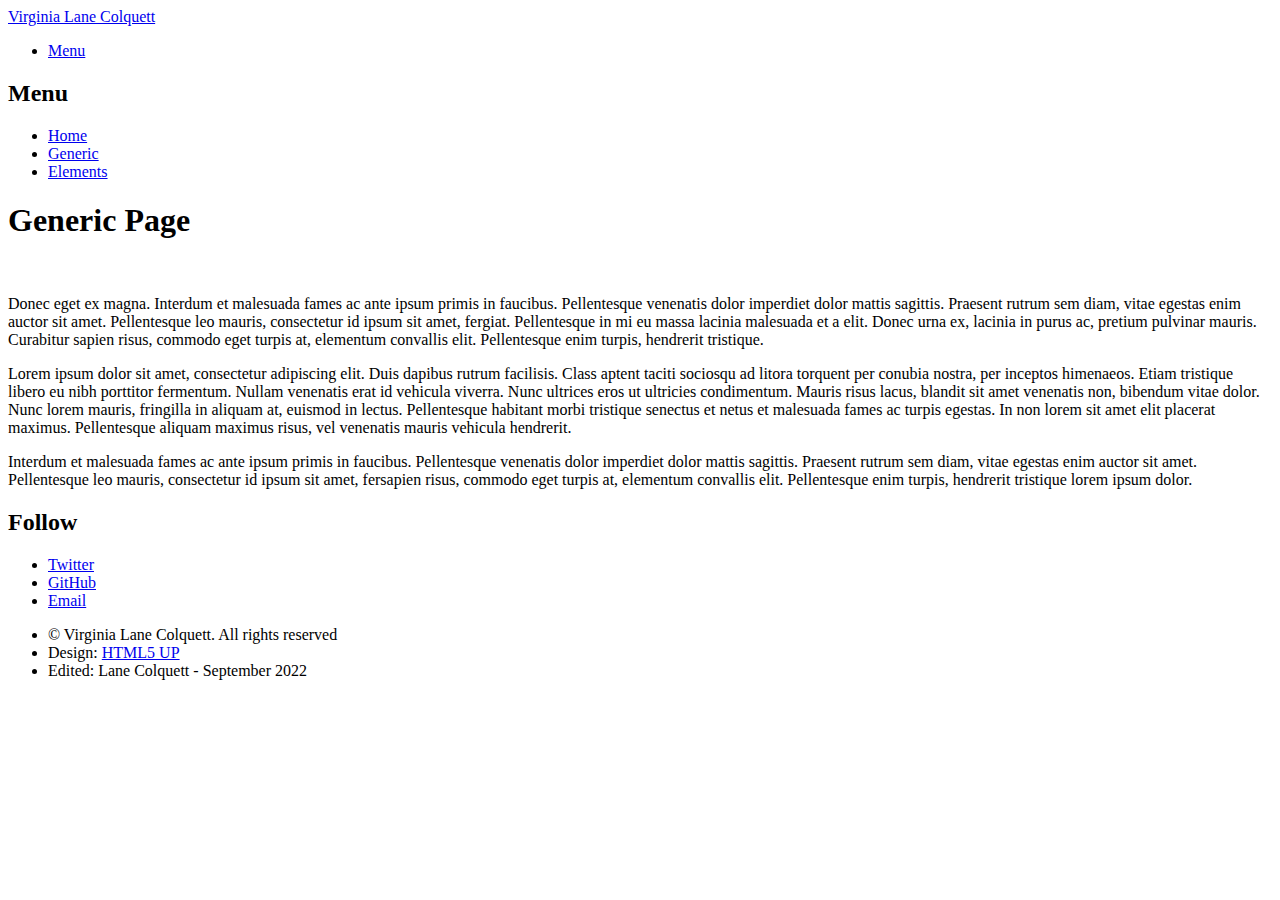
==== index.html @ 712a86a4 "getting the party started" ====
<!DOCTYPE HTML>
<!--
	Phantom by HTML5 UP
	html5up.net | @ajlkn
	Free for personal and commercial use under the CCA 3.0 license (html5up.net/license)
-->
<html>
	<head>
		<title>Virginia Lane Colquett</title>
		<meta charset="utf-8" />
		<meta name="viewport" content="width=device-width, initial-scale=1, user-scalable=no" />
		<link rel="stylesheet" href="assets/css/main.css" />
		<noscript><link rel="stylesheet" href="assets/css/noscript.css" /></noscript>
	</head>
	<body class="is-preload">
		<!-- Wrapper -->
			<div id="wrapper">

				<!-- Header -->
					<header id="header">
						<div class="inner">

							<!-- Logo -->
								<a href="index.html" class="logo">
									<span class="symbol"><img src="images/duck.png" alt="" /></span><span class="title">Virginia Lane Colquett</span>
								</a>

							<!-- Nav -->
								<nav>
									<ul>
										<li><a href="#menu">Menu</a></li>
									</ul>
								</nav>

						</div>
					</header>

				<!-- Menu -->
					<nav id="menu">
						<h2>Menu</h2>
						<ul>
							<li><a href="index.html">Home</a></li>
							<li><a href="generic.html">Generic</a></li>
							<li><a href="elements.html">Elements</a></li>
						</ul>
					</nav>

				<!-- Main -->
					<div id="main">
						<div class="inner">
							<h1>Generic Page</h1>
							<span class="image main"><img src="images/pic13.jpg" alt="" /></span>
							<p>Donec eget ex magna. Interdum et malesuada fames ac ante ipsum primis in faucibus. Pellentesque venenatis dolor imperdiet dolor mattis sagittis. Praesent rutrum sem diam, vitae egestas enim auctor sit amet. Pellentesque leo mauris, consectetur id ipsum sit amet, fergiat. Pellentesque in mi eu massa lacinia malesuada et a elit. Donec urna ex, lacinia in purus ac, pretium pulvinar mauris. Curabitur sapien risus, commodo eget turpis at, elementum convallis elit. Pellentesque enim turpis, hendrerit tristique.</p>
							<p>Lorem ipsum dolor sit amet, consectetur adipiscing elit. Duis dapibus rutrum facilisis. Class aptent taciti sociosqu ad litora torquent per conubia nostra, per inceptos himenaeos. Etiam tristique libero eu nibh porttitor fermentum. Nullam venenatis erat id vehicula viverra. Nunc ultrices eros ut ultricies condimentum. Mauris risus lacus, blandit sit amet venenatis non, bibendum vitae dolor. Nunc lorem mauris, fringilla in aliquam at, euismod in lectus. Pellentesque habitant morbi tristique senectus et netus et malesuada fames ac turpis egestas. In non lorem sit amet elit placerat maximus. Pellentesque aliquam maximus risus, vel venenatis mauris vehicula hendrerit.</p>
							<p>Interdum et malesuada fames ac ante ipsum primis in faucibus. Pellentesque venenatis dolor imperdiet dolor mattis sagittis. Praesent rutrum sem diam, vitae egestas enim auctor sit amet. Pellentesque leo mauris, consectetur id ipsum sit amet, fersapien risus, commodo eget turpis at, elementum convallis elit. Pellentesque enim turpis, hendrerit tristique lorem ipsum dolor.</p>
						</div>
					</div>

				<!-- Footer -->
				<footer id="footer">
					<div class="inner">
						<!--section>
							<h2>Get in touch</h2>
							<form method="post" action="#">
								<div class="fields">
									<div class="field half">
										<input type="text" name="name" id="name" placeholder="Name" />
									</div>
									<div class="field half">
										<input type="email" name="email" id="email" placeholder="Email" />
									</div>
									<div class="field">
										<textarea name="message" id="message" placeholder="Message"></textarea>
									</div>
								</div>
								<ul class="actions">
									<li><input type="submit" value="Send" class="primary" /></li>
								</ul>
							</form>
						</section-->
						<section>
							<h2>Follow</h2>
							<ul class="icons">
								<li><a href="https://twitter.com/lanecolquett" class="icon brands style2 fa-twitter"><span class="label">Twitter</span></a></li>
								<!--li><a href="#" class="icon brands style2 fa-facebook-f"><span class="label">Facebook</span></a></li-->
								<!--li><a href="#" class="icon brands style2 fa-instagram"><span class="label">Instagram</span></a></li-->
								<!--li><a href="#" class="icon brands style2 fa-dribbble"><span class="label">Dribbble</span></a></li-->
								<li><a href="https://github.com/vlcolquett" class="icon brands style2 fa-github"><span class="label">GitHub</span></a></li>
								<!--li><a href="#" class="icon brands style2 fa-500px"><span class="label">500px</span></a></li-->
								<!--li><a href="#" class="icon solid style2 fa-phone"><span class="label">Phone</span></a></li-->
								<li><a href="mailto:vlcolquett@hotmail.com.com?subject=mail from my website" class="icon solid style2 fa-envelope"><span class="label">Email</span></a></li>
							</ul>
						</section>
						<ul class="copyright">
							<li>&copy; Virginia Lane Colquett. All rights reserved</li><li>Design: <a href="http://html5up.net">HTML5 UP</a></li><li>Edited: Lane Colquett - September 2022</li>
						</ul>
					</div>
				</footer>

			</div>

		<!-- Scripts -->
			<script src="assets/js/jquery.min.js"></script>
			<script src="assets/js/browser.min.js"></script>
			<script src="assets/js/breakpoints.min.js"></script>
			<script src="assets/js/util.js"></script>
			<script src="assets/js/main.js"></script>

	</body>
</html>
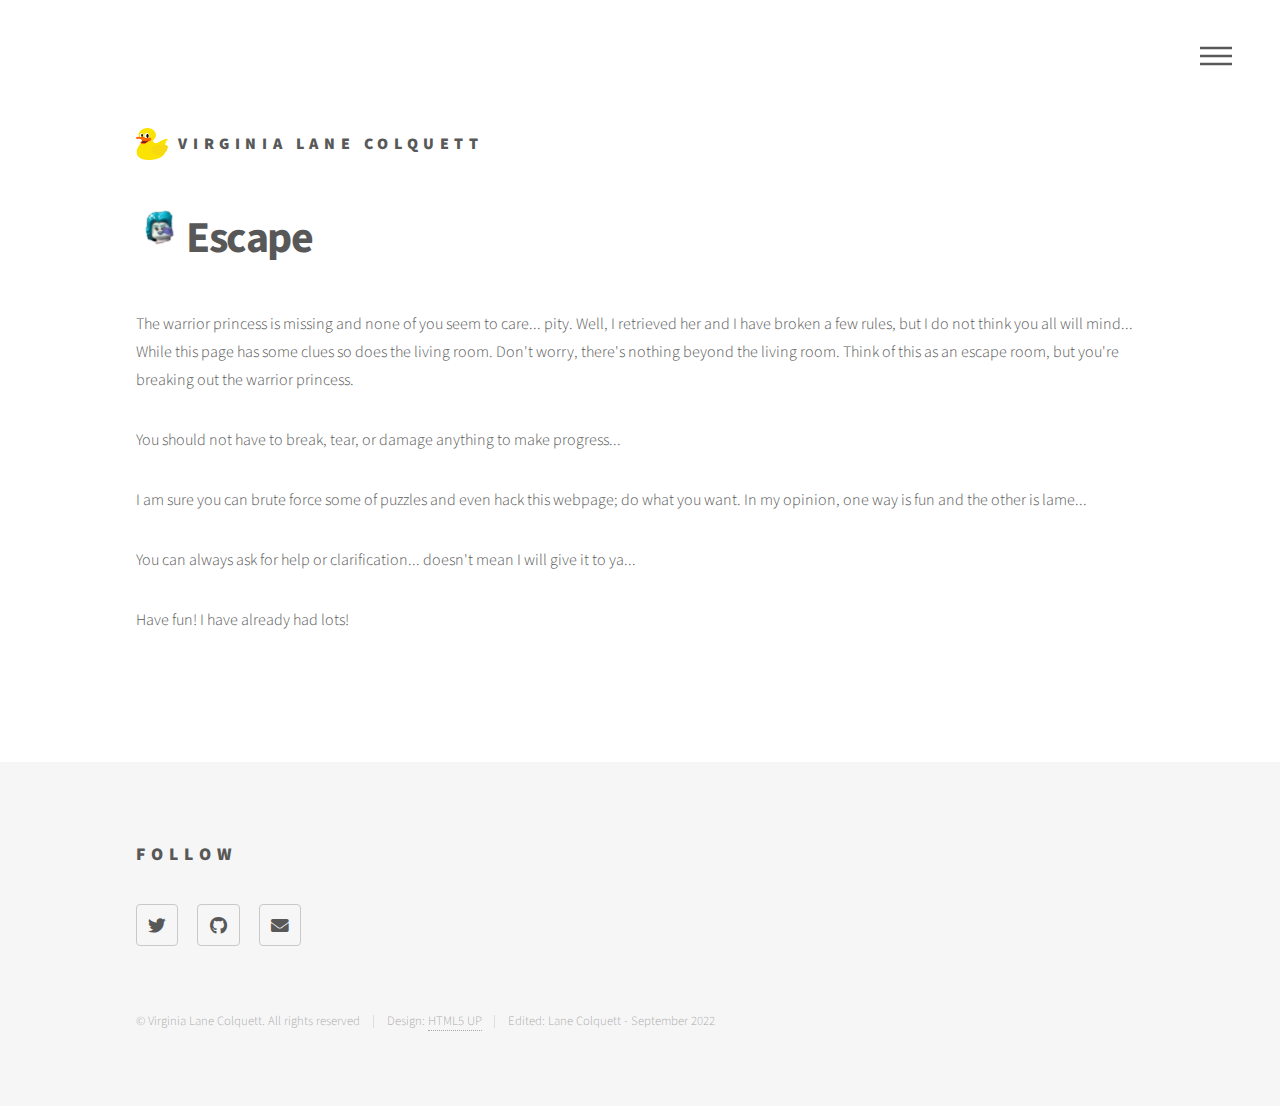
==== commit dc933c20: "drag and drop and cleaning" ====
--- a/index.html
+++ b/index.html
@@ -6,10 +6,11 @@
 -->
 <html>
 	<head>
-		<title>Virginia Lane Colquett</title>
 		<meta charset="utf-8" />
 		<meta name="viewport" content="width=device-width, initial-scale=1, user-scalable=no" />
 		<link rel="stylesheet" href="assets/css/main.css" />
+		<title>Escape</title>
+    	<link rel="icon" type="image/png"  href="media/wp_head.png">
 		<noscript><link rel="stylesheet" href="assets/css/noscript.css" /></noscript>
 	</head>
 	<body class="is-preload">
@@ -21,7 +22,7 @@
 						<div class="inner">
 
 							<!-- Logo -->
-								<a href="index.html" class="logo">
+								<a href="https://vlcolquett.github.io/" class="logo">
 									<span class="symbol"><img src="images/duck.png" alt="" /></span><span class="title">Virginia Lane Colquett</span>
 								</a>
 
@@ -39,7 +40,7 @@
 					<nav id="menu">
 						<h2>Menu</h2>
 						<ul>
-							<li><a href="index.html">Home</a></li>
+							<li><a href="https://vlcolquett.github.io/">Home</a></li>
 							<li><a href="generic.html">Generic</a></li>
 							<li><a href="elements.html">Elements</a></li>
 						</ul>
@@ -48,11 +49,21 @@
 				<!-- Main -->
 					<div id="main">
 						<div class="inner">
-							<h1>Generic Page</h1>
-							<span class="image main"><img src="images/pic13.jpg" alt="" /></span>
-							<p>Donec eget ex magna. Interdum et malesuada fames ac ante ipsum primis in faucibus. Pellentesque venenatis dolor imperdiet dolor mattis sagittis. Praesent rutrum sem diam, vitae egestas enim auctor sit amet. Pellentesque leo mauris, consectetur id ipsum sit amet, fergiat. Pellentesque in mi eu massa lacinia malesuada et a elit. Donec urna ex, lacinia in purus ac, pretium pulvinar mauris. Curabitur sapien risus, commodo eget turpis at, elementum convallis elit. Pellentesque enim turpis, hendrerit tristique.</p>
-							<p>Lorem ipsum dolor sit amet, consectetur adipiscing elit. Duis dapibus rutrum facilisis. Class aptent taciti sociosqu ad litora torquent per conubia nostra, per inceptos himenaeos. Etiam tristique libero eu nibh porttitor fermentum. Nullam venenatis erat id vehicula viverra. Nunc ultrices eros ut ultricies condimentum. Mauris risus lacus, blandit sit amet venenatis non, bibendum vitae dolor. Nunc lorem mauris, fringilla in aliquam at, euismod in lectus. Pellentesque habitant morbi tristique senectus et netus et malesuada fames ac turpis egestas. In non lorem sit amet elit placerat maximus. Pellentesque aliquam maximus risus, vel venenatis mauris vehicula hendrerit.</p>
-							<p>Interdum et malesuada fames ac ante ipsum primis in faucibus. Pellentesque venenatis dolor imperdiet dolor mattis sagittis. Praesent rutrum sem diam, vitae egestas enim auctor sit amet. Pellentesque leo mauris, consectetur id ipsum sit amet, fersapien risus, commodo eget turpis at, elementum convallis elit. Pellentesque enim turpis, hendrerit tristique lorem ipsum dolor.</p>
+							<h1><span class="symbol"><img src="media/wp_head.png" alt="" height="5%" width="5%" /></span>Escape</h1>
+							<!--span class="image main"><img src="images/pic13.jpg" alt="" /></span-->
+							<p>
+								The warrior princess is missing and none of you seem to care... pity. 
+								Well, I retrieved her and I have broken a few rules, but I do not think you all will mind... 
+								While this page has some clues so does the living room. Don't worry, there's nothing beyond the 
+								living room. Think of this as an escape room, but you're breaking out the warrior princess.
+							</p>
+							<p>You should not have to break, tear, or damage anything to make progress...</p>
+							<p>
+								I am sure you can brute force some of puzzles and even hack this webpage; do what you want.
+								In my opinion, one way is fun and the other is lame...
+							</p>
+							<p>You can always ask for help or clarification... doesn't mean I will give it to ya...</p>
+							<p>Have fun! I have already had lots!</p>
 						</div>
 					</div>
 
--- a/assets/css/main.css
+++ b/assets/css/main.css
@@ -0,0 +1,3329 @@
+@import url(fontawesome-all.min.css);
+@import url("https://fonts.googleapis.com/css?family=Source+Sans+Pro:300,700,900");
+
+/*
+	Phantom by HTML5 UP
+	html5up.net | @ajlkn
+	Free for personal and commercial use under the CCA 3.0 license (html5up.net/license)
+*/
+
+html, body, div, span, applet, object,
+iframe, h1, h2, h3, h4, h5, h6, p, blockquote,
+pre, a, abbr, acronym, address, big, cite,
+code, del, dfn, em, img, ins, kbd, q, s, samp,
+small, strike, strong, sub, sup, tt, var, b,
+u, i, center, dl, dt, dd, ol, ul, li, fieldset,
+form, label, legend, table, caption, tbody,
+tfoot, thead, tr, th, td, article, aside,
+canvas, details, embed, figure, figcaption,
+footer, header, hgroup, menu, nav, output, ruby,
+section, summary, time, mark, audio, video {
+	margin: 0;
+	padding: 0;
+	border: 0;
+	font-size: 100%;
+	font: inherit;
+	vertical-align: baseline;}
+
+article, aside, details, figcaption, figure,
+footer, header, hgroup, menu, nav, section {
+	display: block;}
+
+body {
+	line-height: 1;
+}
+
+ol, ul {
+	list-style: none;
+}
+
+blockquote, q {
+	quotes: none;
+}
+
+	blockquote:before, blockquote:after, q:before, q:after {
+		content: '';
+		content: none;
+	}
+
+table {
+	border-collapse: collapse;
+	border-spacing: 0;
+}
+
+body {
+	-webkit-text-size-adjust: none;
+}
+
+mark {
+	background-color: transparent;
+	color: inherit;
+}
+
+input::-moz-focus-inner {
+	border: 0;
+	padding: 0;
+}
+
+input, select, textarea {
+	-moz-appearance: none;
+	-webkit-appearance: none;
+	-ms-appearance: none;
+	appearance: none;
+}
+
+/* Basic */
+
+	@-ms-viewport {
+		width: device-width;
+	}
+
+	body {
+		-ms-overflow-style: scrollbar;
+	}
+
+	@media screen and (max-width: 480px) {
+
+		html, body {
+			min-width: 320px;
+		}
+
+	}
+
+	html {
+		box-sizing: border-box;
+	}
+
+	*, *:before, *:after {
+		box-sizing: inherit;
+	}
+
+	body {
+		background: #ffffff;
+	}
+
+		body.is-preload *, body.is-preload *:before, body.is-preload *:after {
+			-moz-animation: none !important;
+			-webkit-animation: none !important;
+			-ms-animation: none !important;
+			animation: none !important;
+			-moz-transition: none !important;
+			-webkit-transition: none !important;
+			-ms-transition: none !important;
+			transition: none !important;
+		}
+
+/* Type */
+
+	body, input, select, textarea {
+		color: #585858;
+		font-family: "Source Sans Pro", Helvetica, sans-serif;
+		font-size: 16pt;
+		font-weight: 300;
+		line-height: 1.75;
+	}
+
+		@media screen and (max-width: 1680px) {
+
+			body, input, select, textarea {
+				font-size: 14pt;
+			}
+
+		}
+
+		@media screen and (max-width: 1280px) {
+
+			body, input, select, textarea {
+				font-size: 12pt;
+			}
+
+		}
+
+	a {
+		-moz-transition: border-bottom-color 0.2s ease, color 0.2s ease;
+		-webkit-transition: border-bottom-color 0.2s ease, color 0.2s ease;
+		-ms-transition: border-bottom-color 0.2s ease, color 0.2s ease;
+		transition: border-bottom-color 0.2s ease, color 0.2s ease;
+		text-decoration: none;
+		color: #585858;
+		border-bottom: dotted 1px rgba(88, 88, 88, 0.5);
+	}
+
+		a:hover {
+			border-bottom-color: transparent;
+			color: #f2849e !important;
+		}
+
+	strong, b {
+		font-weight: 900;
+	}
+
+	em, i {
+		font-style: italic;
+	}
+
+	p {
+		margin: 0 0 2em 0;
+	}
+
+	h1 {
+		font-size: 2.75em;
+		font-weight: 700;
+		line-height: 1.3;
+		margin: 0 0 1em 0;
+		letter-spacing: -0.035em;
+	}
+
+		h1 a {
+			color: inherit;
+		}
+
+		@media screen and (max-width: 736px) {
+
+			h1 {
+				font-size: 2em;
+				margin: 0 0 1em 0;
+			}
+
+		}
+
+		@media screen and (max-width: 360px) {
+
+			h1 {
+				font-size: 1.75em;
+			}
+
+		}
+
+	h2, h3, h4, h5, h6 {
+		font-weight: 900;
+		line-height: 1.5;
+		margin: 0 0 2em 0;
+		text-transform: uppercase;
+		letter-spacing: 0.35em;
+	}
+
+		h2 a, h3 a, h4 a, h5 a, h6 a {
+			color: inherit;
+		}
+
+	h2 {
+		font-size: 1.1em;
+	}
+
+	h3 {
+		font-size: 1em;
+	}
+
+	h4 {
+		font-size: 0.8em;
+	}
+
+	h5 {
+		font-size: 0.8em;
+	}
+
+	h6 {
+		font-size: 0.8em;
+	}
+
+	@media screen and (max-width: 980px) {
+
+		h1 br, h2 br, h3 br, h4 br, h5 br, h6 br {
+			display: none;
+		}
+
+	}
+
+	@media screen and (max-width: 736px) {
+
+		h2 {
+			font-size: 1em;
+		}
+
+		h3 {
+			font-size: 0.8em;
+		}
+
+	}
+
+	sub {
+		font-size: 0.8em;
+		position: relative;
+		top: 0.5em;
+	}
+
+	sup {
+		font-size: 0.8em;
+		position: relative;
+		top: -0.5em;
+	}
+
+	blockquote {
+		border-left: solid 4px #c9c9c9;
+		font-style: italic;
+		margin: 0 0 2em 0;
+		padding: 0.5em 0 0.5em 2em;
+	}
+
+	code {
+		background: rgba(144, 144, 144, 0.075);
+		border-radius: 4px;
+		border: solid 1px #c9c9c9;
+		font-family: "Courier New", monospace;
+		font-size: 0.9em;
+		margin: 0 0.25em;
+		padding: 0.25em 0.65em;
+	}
+
+	pre {
+		-webkit-overflow-scrolling: touch;
+		font-family: "Courier New", monospace;
+		font-size: 0.9em;
+		margin: 0 0 2em 0;
+	}
+
+		pre code {
+			display: block;
+			line-height: 1.75;
+			padding: 1em 1.5em;
+			overflow-x: auto;
+		}
+
+	hr {
+		border: 0;
+		border-bottom: solid 1px #c9c9c9;
+		margin: 2em 0;
+	}
+
+		hr.major {
+			margin: 3em 0;
+		}
+
+	.align-left {
+		text-align: left;
+	}
+
+	.align-center {
+		text-align: center;
+	}
+
+	.align-right {
+		text-align: right;
+	}
+
+/* Row */
+
+	.row {
+		display: flex;
+		flex-wrap: wrap;
+		box-sizing: border-box;
+		align-items: stretch;
+	}
+
+		.row > * {
+			box-sizing: border-box;
+		}
+
+		.row.gtr-uniform > * > :last-child {
+			margin-bottom: 0;
+		}
+
+		.row.aln-left {
+			justify-content: flex-start;
+		}
+
+		.row.aln-center {
+			justify-content: center;
+		}
+
+		.row.aln-right {
+			justify-content: flex-end;
+		}
+
+		.row.aln-top {
+			align-items: flex-start;
+		}
+
+		.row.aln-middle {
+			align-items: center;
+		}
+
+		.row.aln-bottom {
+			align-items: flex-end;
+		}
+
+		.row > .imp {
+			order: -1;
+		}
+
+		.row > .col-1 {
+			width: 8.33333%;
+		}
+
+		.row > .off-1 {
+			margin-left: 8.33333%;
+		}
+
+		.row > .col-2 {
+			width: 16.66667%;
+		}
+
+		.row > .off-2 {
+			margin-left: 16.66667%;
+		}
+
+		.row > .col-3 {
+			width: 25%;
+		}
+
+		.row > .off-3 {
+			margin-left: 25%;
+		}
+
+		.row > .col-4 {
+			width: 33.33333%;
+		}
+
+		.row > .off-4 {
+			margin-left: 33.33333%;
+		}
+
+		.row > .col-5 {
+			width: 41.66667%;
+		}
+
+		.row > .off-5 {
+			margin-left: 41.66667%;
+		}
+
+		.row > .col-6 {
+			width: 50%;
+		}
+
+		.row > .off-6 {
+			margin-left: 50%;
+		}
+
+		.row > .col-7 {
+			width: 58.33333%;
+		}
+
+		.row > .off-7 {
+			margin-left: 58.33333%;
+		}
+
+		.row > .col-8 {
+			width: 66.66667%;
+		}
+
+		.row > .off-8 {
+			margin-left: 66.66667%;
+		}
+
+		.row > .col-9 {
+			width: 75%;
+		}
+
+		.row > .off-9 {
+			margin-left: 75%;
+		}
+
+		.row > .col-10 {
+			width: 83.33333%;
+		}
+
+		.row > .off-10 {
+			margin-left: 83.33333%;
+		}
+
+		.row > .col-11 {
+			width: 91.66667%;
+		}
+
+		.row > .off-11 {
+			margin-left: 91.66667%;
+		}
+
+		.row > .col-12 {
+			width: 100%;
+		}
+
+		.row > .off-12 {
+			margin-left: 100%;
+		}
+
+		.row.gtr-0 {
+			margin-top: 0;
+			margin-left: 0em;
+		}
+
+			.row.gtr-0 > * {
+				padding: 0 0 0 0em;
+			}
+
+			.row.gtr-0.gtr-uniform {
+				margin-top: 0em;
+			}
+
+				.row.gtr-0.gtr-uniform > * {
+					padding-top: 0em;
+				}
+
+		.row.gtr-25 {
+			margin-top: 0;
+			margin-left: -0.5em;
+		}
+
+			.row.gtr-25 > * {
+				padding: 0 0 0 0.5em;
+			}
+
+			.row.gtr-25.gtr-uniform {
+				margin-top: -0.5em;
+			}
+
+				.row.gtr-25.gtr-uniform > * {
+					padding-top: 0.5em;
+				}
+
+		.row.gtr-50 {
+			margin-top: 0;
+			margin-left: -1em;
+		}
+
+			.row.gtr-50 > * {
+				padding: 0 0 0 1em;
+			}
+
+			.row.gtr-50.gtr-uniform {
+				margin-top: -1em;
+			}
+
+				.row.gtr-50.gtr-uniform > * {
+					padding-top: 1em;
+				}
+
+		.row {
+			margin-top: 0;
+			margin-left: -2em;
+		}
+
+			.row > * {
+				padding: 0 0 0 2em;
+			}
+
+			.row.gtr-uniform {
+				margin-top: -2em;
+			}
+
+				.row.gtr-uniform > * {
+					padding-top: 2em;
+				}
+
+		.row.gtr-150 {
+			margin-top: 0;
+			margin-left: -3em;
+		}
+
+			.row.gtr-150 > * {
+				padding: 0 0 0 3em;
+			}
+
+			.row.gtr-150.gtr-uniform {
+				margin-top: -3em;
+			}
+
+				.row.gtr-150.gtr-uniform > * {
+					padding-top: 3em;
+				}
+
+		.row.gtr-200 {
+			margin-top: 0;
+			margin-left: -4em;
+		}
+
+			.row.gtr-200 > * {
+				padding: 0 0 0 4em;
+			}
+
+			.row.gtr-200.gtr-uniform {
+				margin-top: -4em;
+			}
+
+				.row.gtr-200.gtr-uniform > * {
+					padding-top: 4em;
+				}
+
+		@media screen and (max-width: 1680px) {
+
+			.row {
+				display: flex;
+				flex-wrap: wrap;
+				box-sizing: border-box;
+				align-items: stretch;
+			}
+
+				.row > * {
+					box-sizing: border-box;
+				}
+
+				.row.gtr-uniform > * > :last-child {
+					margin-bottom: 0;
+				}
+
+				.row.aln-left {
+					justify-content: flex-start;
+				}
+
+				.row.aln-center {
+					justify-content: center;
+				}
+
+				.row.aln-right {
+					justify-content: flex-end;
+				}
+
+				.row.aln-top {
+					align-items: flex-start;
+				}
+
+				.row.aln-middle {
+					align-items: center;
+				}
+
+				.row.aln-bottom {
+					align-items: flex-end;
+				}
+
+				.row > .imp-xlarge {
+					order: -1;
+				}
+
+				.row > .col-1-xlarge {
+					width: 8.33333%;
+				}
+
+				.row > .off-1-xlarge {
+					margin-left: 8.33333%;
+				}
+
+				.row > .col-2-xlarge {
+					width: 16.66667%;
+				}
+
+				.row > .off-2-xlarge {
+					margin-left: 16.66667%;
+				}
+
+				.row > .col-3-xlarge {
+					width: 25%;
+				}
+
+				.row > .off-3-xlarge {
+					margin-left: 25%;
+				}
+
+				.row > .col-4-xlarge {
+					width: 33.33333%;
+				}
+
+				.row > .off-4-xlarge {
+					margin-left: 33.33333%;
+				}
+
+				.row > .col-5-xlarge {
+					width: 41.66667%;
+				}
+
+				.row > .off-5-xlarge {
+					margin-left: 41.66667%;
+				}
+
+				.row > .col-6-xlarge {
+					width: 50%;
+				}
+
+				.row > .off-6-xlarge {
+					margin-left: 50%;
+				}
+
+				.row > .col-7-xlarge {
+					width: 58.33333%;
+				}
+
+				.row > .off-7-xlarge {
+					margin-left: 58.33333%;
+				}
+
+				.row > .col-8-xlarge {
+					width: 66.66667%;
+				}
+
+				.row > .off-8-xlarge {
+					margin-left: 66.66667%;
+				}
+
+				.row > .col-9-xlarge {
+					width: 75%;
+				}
+
+				.row > .off-9-xlarge {
+					margin-left: 75%;
+				}
+
+				.row > .col-10-xlarge {
+					width: 83.33333%;
+				}
+
+				.row > .off-10-xlarge {
+					margin-left: 83.33333%;
+				}
+
+				.row > .col-11-xlarge {
+					width: 91.66667%;
+				}
+
+				.row > .off-11-xlarge {
+					margin-left: 91.66667%;
+				}
+
+				.row > .col-12-xlarge {
+					width: 100%;
+				}
+
+				.row > .off-12-xlarge {
+					margin-left: 100%;
+				}
+
+				.row.gtr-0 {
+					margin-top: 0;
+					margin-left: 0em;
+				}
+
+					.row.gtr-0 > * {
+						padding: 0 0 0 0em;
+					}
+
+					.row.gtr-0.gtr-uniform {
+						margin-top: 0em;
+					}
+
+						.row.gtr-0.gtr-uniform > * {
+							padding-top: 0em;
+						}
+
+				.row.gtr-25 {
+					margin-top: 0;
+					margin-left: -0.5em;
+				}
+
+					.row.gtr-25 > * {
+						padding: 0 0 0 0.5em;
+					}
+
+					.row.gtr-25.gtr-uniform {
+						margin-top: -0.5em;
+					}
+
+						.row.gtr-25.gtr-uniform > * {
+							padding-top: 0.5em;
+						}
+
+				.row.gtr-50 {
+					margin-top: 0;
+					margin-left: -1em;
+				}
+
+					.row.gtr-50 > * {
+						padding: 0 0 0 1em;
+					}
+
+					.row.gtr-50.gtr-uniform {
+						margin-top: -1em;
+					}
+
+						.row.gtr-50.gtr-uniform > * {
+							padding-top: 1em;
+						}
+
+				.row {
+					margin-top: 0;
+					margin-left: -2em;
+				}
+
+					.row > * {
+						padding: 0 0 0 2em;
+					}
+
+					.row.gtr-uniform {
+						margin-top: -2em;
+					}
+
+						.row.gtr-uniform > * {
+							padding-top: 2em;
+						}
+
+				.row.gtr-150 {
+					margin-top: 0;
+					margin-left: -3em;
+				}
+
+					.row.gtr-150 > * {
+						padding: 0 0 0 3em;
+					}
+
+					.row.gtr-150.gtr-uniform {
+						margin-top: -3em;
+					}
+
+						.row.gtr-150.gtr-uniform > * {
+							padding-top: 3em;
+						}
+
+				.row.gtr-200 {
+					margin-top: 0;
+					margin-left: -4em;
+				}
+
+					.row.gtr-200 > * {
+						padding: 0 0 0 4em;
+					}
+
+					.row.gtr-200.gtr-uniform {
+						margin-top: -4em;
+					}
+
+						.row.gtr-200.gtr-uniform > * {
+							padding-top: 4em;
+						}
+
+		}
+
+		@media screen and (max-width: 1280px) {
+
+			.row {
+				display: flex;
+				flex-wrap: wrap;
+				box-sizing: border-box;
+				align-items: stretch;
+			}
+
+				.row > * {
+					box-sizing: border-box;
+				}
+
+				.row.gtr-uniform > * > :last-child {
+					margin-bottom: 0;
+				}
+
+				.row.aln-left {
+					justify-content: flex-start;
+				}
+
+				.row.aln-center {
+					justify-content: center;
+				}
+
+				.row.aln-right {
+					justify-content: flex-end;
+				}
+
+				.row.aln-top {
+					align-items: flex-start;
+				}
+
+				.row.aln-middle {
+					align-items: center;
+				}
+
+				.row.aln-bottom {
+					align-items: flex-end;
+				}
+
+				.row > .imp-large {
+					order: -1;
+				}
+
+				.row > .col-1-large {
+					width: 8.33333%;
+				}
+
+				.row > .off-1-large {
+					margin-left: 8.33333%;
+				}
+
+				.row > .col-2-large {
+					width: 16.66667%;
+				}
+
+				.row > .off-2-large {
+					margin-left: 16.66667%;
+				}
+
+				.row > .col-3-large {
+					width: 25%;
+				}
+
+				.row > .off-3-large {
+					margin-left: 25%;
+				}
+
+				.row > .col-4-large {
+					width: 33.33333%;
+				}
+
+				.row > .off-4-large {
+					margin-left: 33.33333%;
+				}
+
+				.row > .col-5-large {
+					width: 41.66667%;
+				}
+
+				.row > .off-5-large {
+					margin-left: 41.66667%;
+				}
+
+				.row > .col-6-large {
+					width: 50%;
+				}
+
+				.row > .off-6-large {
+					margin-left: 50%;
+				}
+
+				.row > .col-7-large {
+					width: 58.33333%;
+				}
+
+				.row > .off-7-large {
+					margin-left: 58.33333%;
+				}
+
+				.row > .col-8-large {
+					width: 66.66667%;
+				}
+
+				.row > .off-8-large {
+					margin-left: 66.66667%;
+				}
+
+				.row > .col-9-large {
+					width: 75%;
+				}
+
+				.row > .off-9-large {
+					margin-left: 75%;
+				}
+
+				.row > .col-10-large {
+					width: 83.33333%;
+				}
+
+				.row > .off-10-large {
+					margin-left: 83.33333%;
+				}
+
+				.row > .col-11-large {
+					width: 91.66667%;
+				}
+
+				.row > .off-11-large {
+					margin-left: 91.66667%;
+				}
+
+				.row > .col-12-large {
+					width: 100%;
+				}
+
+				.row > .off-12-large {
+					margin-left: 100%;
+				}
+
+				.row.gtr-0 {
+					margin-top: 0;
+					margin-left: 0em;
+				}
+
+					.row.gtr-0 > * {
+						padding: 0 0 0 0em;
+					}
+
+					.row.gtr-0.gtr-uniform {
+						margin-top: 0em;
+					}
+
+						.row.gtr-0.gtr-uniform > * {
+							padding-top: 0em;
+						}
+
+				.row.gtr-25 {
+					margin-top: 0;
+					margin-left: -0.5em;
+				}
+
+					.row.gtr-25 > * {
+						padding: 0 0 0 0.5em;
+					}
+
+					.row.gtr-25.gtr-uniform {
+						margin-top: -0.5em;
+					}
+
+						.row.gtr-25.gtr-uniform > * {
+							padding-top: 0.5em;
+						}
+
+				.row.gtr-50 {
+					margin-top: 0;
+					margin-left: -1em;
+				}
+
+					.row.gtr-50 > * {
+						padding: 0 0 0 1em;
+					}
+
+					.row.gtr-50.gtr-uniform {
+						margin-top: -1em;
+					}
+
+						.row.gtr-50.gtr-uniform > * {
+							padding-top: 1em;
+						}
+
+				.row {
+					margin-top: 0;
+					margin-left: -2em;
+				}
+
+					.row > * {
+						padding: 0 0 0 2em;
+					}
+
+					.row.gtr-uniform {
+						margin-top: -2em;
+					}
+
+						.row.gtr-uniform > * {
+							padding-top: 2em;
+						}
+
+				.row.gtr-150 {
+					margin-top: 0;
+					margin-left: -3em;
+				}
+
+					.row.gtr-150 > * {
+						padding: 0 0 0 3em;
+					}
+
+					.row.gtr-150.gtr-uniform {
+						margin-top: -3em;
+					}
+
+						.row.gtr-150.gtr-uniform > * {
+							padding-top: 3em;
+						}
+
+				.row.gtr-200 {
+					margin-top: 0;
+					margin-left: -4em;
+				}
+
+					.row.gtr-200 > * {
+						padding: 0 0 0 4em;
+					}
+
+					.row.gtr-200.gtr-uniform {
+						margin-top: -4em;
+					}
+
+						.row.gtr-200.gtr-uniform > * {
+							padding-top: 4em;
+						}
+
+		}
+
+		@media screen and (max-width: 980px) {
+
+			.row {
+				display: flex;
+				flex-wrap: wrap;
+				box-sizing: border-box;
+				align-items: stretch;
+			}
+
+				.row > * {
+					box-sizing: border-box;
+				}
+
+				.row.gtr-uniform > * > :last-child {
+					margin-bottom: 0;
+				}
+
+				.row.aln-left {
+					justify-content: flex-start;
+				}
+
+				.row.aln-center {
+					justify-content: center;
+				}
+
+				.row.aln-right {
+					justify-content: flex-end;
+				}
+
+				.row.aln-top {
+					align-items: flex-start;
+				}
+
+				.row.aln-middle {
+					align-items: center;
+				}
+
+				.row.aln-bottom {
+					align-items: flex-end;
+				}
+
+				.row > .imp-medium {
+					order: -1;
+				}
+
+				.row > .col-1-medium {
+					width: 8.33333%;
+				}
+
+				.row > .off-1-medium {
+					margin-left: 8.33333%;
+				}
+
+				.row > .col-2-medium {
+					width: 16.66667%;
+				}
+
+				.row > .off-2-medium {
+					margin-left: 16.66667%;
+				}
+
+				.row > .col-3-medium {
+					width: 25%;
+				}
+
+				.row > .off-3-medium {
+					margin-left: 25%;
+				}
+
+				.row > .col-4-medium {
+					width: 33.33333%;
+				}
+
+				.row > .off-4-medium {
+					margin-left: 33.33333%;
+				}
+
+				.row > .col-5-medium {
+					width: 41.66667%;
+				}
+
+				.row > .off-5-medium {
+					margin-left: 41.66667%;
+				}
+
+				.row > .col-6-medium {
+					width: 50%;
+				}
+
+				.row > .off-6-medium {
+					margin-left: 50%;
+				}
+
+				.row > .col-7-medium {
+					width: 58.33333%;
+				}
+
+				.row > .off-7-medium {
+					margin-left: 58.33333%;
+				}
+
+				.row > .col-8-medium {
+					width: 66.66667%;
+				}
+
+				.row > .off-8-medium {
+					margin-left: 66.66667%;
+				}
+
+				.row > .col-9-medium {
+					width: 75%;
+				}
+
+				.row > .off-9-medium {
+					margin-left: 75%;
+				}
+
+				.row > .col-10-medium {
+					width: 83.33333%;
+				}
+
+				.row > .off-10-medium {
+					margin-left: 83.33333%;
+				}
+
+				.row > .col-11-medium {
+					width: 91.66667%;
+				}
+
+				.row > .off-11-medium {
+					margin-left: 91.66667%;
+				}
+
+				.row > .col-12-medium {
+					width: 100%;
+				}
+
+				.row > .off-12-medium {
+					margin-left: 100%;
+				}
+
+				.row.gtr-0 {
+					margin-top: 0;
+					margin-left: 0em;
+				}
+
+					.row.gtr-0 > * {
+						padding: 0 0 0 0em;
+					}
+
+					.row.gtr-0.gtr-uniform {
+						margin-top: 0em;
+					}
+
+						.row.gtr-0.gtr-uniform > * {
+							padding-top: 0em;
+						}
+
+				.row.gtr-25 {
+					margin-top: 0;
+					margin-left: -0.375em;
+				}
+
+					.row.gtr-25 > * {
+						padding: 0 0 0 0.375em;
+					}
+
+					.row.gtr-25.gtr-uniform {
+						margin-top: -0.375em;
+					}
+
+						.row.gtr-25.gtr-uniform > * {
+							padding-top: 0.375em;
+						}
+
+				.row.gtr-50 {
+					margin-top: 0;
+					margin-left: -0.75em;
+				}
+
+					.row.gtr-50 > * {
+						padding: 0 0 0 0.75em;
+					}
+
+					.row.gtr-50.gtr-uniform {
+						margin-top: -0.75em;
+					}
+
+						.row.gtr-50.gtr-uniform > * {
+							padding-top: 0.75em;
+						}
+
+				.row {
+					margin-top: 0;
+					margin-left: -1.5em;
+				}
+
+					.row > * {
+						padding: 0 0 0 1.5em;
+					}
+
+					.row.gtr-uniform {
+						margin-top: -1.5em;
+					}
+
+						.row.gtr-uniform > * {
+							padding-top: 1.5em;
+						}
+
+				.row.gtr-150 {
+					margin-top: 0;
+					margin-left: -2.25em;
+				}
+
+					.row.gtr-150 > * {
+						padding: 0 0 0 2.25em;
+					}
+
+					.row.gtr-150.gtr-uniform {
+						margin-top: -2.25em;
+					}
+
+						.row.gtr-150.gtr-uniform > * {
+							padding-top: 2.25em;
+						}
+
+				.row.gtr-200 {
+					margin-top: 0;
+					margin-left: -3em;
+				}
+
+					.row.gtr-200 > * {
+						padding: 0 0 0 3em;
+					}
+
+					.row.gtr-200.gtr-uniform {
+						margin-top: -3em;
+					}
+
+						.row.gtr-200.gtr-uniform > * {
+							padding-top: 3em;
+						}
+
+		}
+
+		@media screen and (max-width: 736px) {
+
+			.row {
+				display: flex;
+				flex-wrap: wrap;
+				box-sizing: border-box;
+				align-items: stretch;
+			}
+
+				.row > * {
+					box-sizing: border-box;
+				}
+
+				.row.gtr-uniform > * > :last-child {
+					margin-bottom: 0;
+				}
+
+				.row.aln-left {
+					justify-content: flex-start;
+				}
+
+				.row.aln-center {
+					justify-content: center;
+				}
+
+				.row.aln-right {
+					justify-content: flex-end;
+				}
+
+				.row.aln-top {
+					align-items: flex-start;
+				}
+
+				.row.aln-middle {
+					align-items: center;
+				}
+
+				.row.aln-bottom {
+					align-items: flex-end;
+				}
+
+				.row > .imp-small {
+					order: -1;
+				}
+
+				.row > .col-1-small {
+					width: 8.33333%;
+				}
+
+				.row > .off-1-small {
+					margin-left: 8.33333%;
+				}
+
+				.row > .col-2-small {
+					width: 16.66667%;
+				}
+
+				.row > .off-2-small {
+					margin-left: 16.66667%;
+				}
+
+				.row > .col-3-small {
+					width: 25%;
+				}
+
+				.row > .off-3-small {
+					margin-left: 25%;
+				}
+
+				.row > .col-4-small {
+					width: 33.33333%;
+				}
+
+				.row > .off-4-small {
+					margin-left: 33.33333%;
+				}
+
+				.row > .col-5-small {
+					width: 41.66667%;
+				}
+
+				.row > .off-5-small {
+					margin-left: 41.66667%;
+				}
+
+				.row > .col-6-small {
+					width: 50%;
+				}
+
+				.row > .off-6-small {
+					margin-left: 50%;
+				}
+
+				.row > .col-7-small {
+					width: 58.33333%;
+				}
+
+				.row > .off-7-small {
+					margin-left: 58.33333%;
+				}
+
+				.row > .col-8-small {
+					width: 66.66667%;
+				}
+
+				.row > .off-8-small {
+					margin-left: 66.66667%;
+				}
+
+				.row > .col-9-small {
+					width: 75%;
+				}
+
+				.row > .off-9-small {
+					margin-left: 75%;
+				}
+
+				.row > .col-10-small {
+					width: 83.33333%;
+				}
+
+				.row > .off-10-small {
+					margin-left: 83.33333%;
+				}
+
+				.row > .col-11-small {
+					width: 91.66667%;
+				}
+
+				.row > .off-11-small {
+					margin-left: 91.66667%;
+				}
+
+				.row > .col-12-small {
+					width: 100%;
+				}
+
+				.row > .off-12-small {
+					margin-left: 100%;
+				}
+
+				.row.gtr-0 {
+					margin-top: 0;
+					margin-left: 0em;
+				}
+
+					.row.gtr-0 > * {
+						padding: 0 0 0 0em;
+					}
+
+					.row.gtr-0.gtr-uniform {
+						margin-top: 0em;
+					}
+
+						.row.gtr-0.gtr-uniform > * {
+							padding-top: 0em;
+						}
+
+				.row.gtr-25 {
+					margin-top: 0;
+					margin-left: -0.25em;
+				}
+
+					.row.gtr-25 > * {
+						padding: 0 0 0 0.25em;
+					}
+
+					.row.gtr-25.gtr-uniform {
+						margin-top: -0.25em;
+					}
+
+						.row.gtr-25.gtr-uniform > * {
+							padding-top: 0.25em;
+						}
+
+				.row.gtr-50 {
+					margin-top: 0;
+					margin-left: -0.5em;
+				}
+
+					.row.gtr-50 > * {
+						padding: 0 0 0 0.5em;
+					}
+
+					.row.gtr-50.gtr-uniform {
+						margin-top: -0.5em;
+					}
+
+						.row.gtr-50.gtr-uniform > * {
+							padding-top: 0.5em;
+						}
+
+				.row {
+					margin-top: 0;
+					margin-left: -1em;
+				}
+
+					.row > * {
+						padding: 0 0 0 1em;
+					}
+
+					.row.gtr-uniform {
+						margin-top: -1em;
+					}
+
+						.row.gtr-uniform > * {
+							padding-top: 1em;
+						}
+
+				.row.gtr-150 {
+					margin-top: 0;
+					margin-left: -1.5em;
+				}
+
+					.row.gtr-150 > * {
+						padding: 0 0 0 1.5em;
+					}
+
+					.row.gtr-150.gtr-uniform {
+						margin-top: -1.5em;
+					}
+
+						.row.gtr-150.gtr-uniform > * {
+							padding-top: 1.5em;
+						}
+
+				.row.gtr-200 {
+					margin-top: 0;
+					margin-left: -2em;
+				}
+
+					.row.gtr-200 > * {
+						padding: 0 0 0 2em;
+					}
+
+					.row.gtr-200.gtr-uniform {
+						margin-top: -2em;
+					}
+
+						.row.gtr-200.gtr-uniform > * {
+							padding-top: 2em;
+						}
+
+		}
+
+		@media screen and (max-width: 480px) {
+
+			.row {
+				display: flex;
+				flex-wrap: wrap;
+				box-sizing: border-box;
+				align-items: stretch;
+			}
+
+				.row > * {
+					box-sizing: border-box;
+				}
+
+				.row.gtr-uniform > * > :last-child {
+					margin-bottom: 0;
+				}
+
+				.row.aln-left {
+					justify-content: flex-start;
+				}
+
+				.row.aln-center {
+					justify-content: center;
+				}
+
+				.row.aln-right {
+					justify-content: flex-end;
+				}
+
+				.row.aln-top {
+					align-items: flex-start;
+				}
+
+				.row.aln-middle {
+					align-items: center;
+				}
+
+				.row.aln-bottom {
+					align-items: flex-end;
+				}
+
+				.row > .imp-xsmall {
+					order: -1;
+				}
+
+				.row > .col-1-xsmall {
+					width: 8.33333%;
+				}
+
+				.row > .off-1-xsmall {
+					margin-left: 8.33333%;
+				}
+
+				.row > .col-2-xsmall {
+					width: 16.66667%;
+				}
+
+				.row > .off-2-xsmall {
+					margin-left: 16.66667%;
+				}
+
+				.row > .col-3-xsmall {
+					width: 25%;
+				}
+
+				.row > .off-3-xsmall {
+					margin-left: 25%;
+				}
+
+				.row > .col-4-xsmall {
+					width: 33.33333%;
+				}
+
+				.row > .off-4-xsmall {
+					margin-left: 33.33333%;
+				}
+
+				.row > .col-5-xsmall {
+					width: 41.66667%;
+				}
+
+				.row > .off-5-xsmall {
+					margin-left: 41.66667%;
+				}
+
+				.row > .col-6-xsmall {
+					width: 50%;
+				}
+
+				.row > .off-6-xsmall {
+					margin-left: 50%;
+				}
+
+				.row > .col-7-xsmall {
+					width: 58.33333%;
+				}
+
+				.row > .off-7-xsmall {
+					margin-left: 58.33333%;
+				}
+
+				.row > .col-8-xsmall {
+					width: 66.66667%;
+				}
+
+				.row > .off-8-xsmall {
+					margin-left: 66.66667%;
+				}
+
+				.row > .col-9-xsmall {
+					width: 75%;
+				}
+
+				.row > .off-9-xsmall {
+					margin-left: 75%;
+				}
+
+				.row > .col-10-xsmall {
+					width: 83.33333%;
+				}
+
+				.row > .off-10-xsmall {
+					margin-left: 83.33333%;
+				}
+
+				.row > .col-11-xsmall {
+					width: 91.66667%;
+				}
+
+				.row > .off-11-xsmall {
+					margin-left: 91.66667%;
+				}
+
+				.row > .col-12-xsmall {
+					width: 100%;
+				}
+
+				.row > .off-12-xsmall {
+					margin-left: 100%;
+				}
+
+				.row.gtr-0 {
+					margin-top: 0;
+					margin-left: 0em;
+				}
+
+					.row.gtr-0 > * {
+						padding: 0 0 0 0em;
+					}
+
+					.row.gtr-0.gtr-uniform {
+						margin-top: 0em;
+					}
+
+						.row.gtr-0.gtr-uniform > * {
+							padding-top: 0em;
+						}
+
+				.row.gtr-25 {
+					margin-top: 0;
+					margin-left: -0.25em;
+				}
+
+					.row.gtr-25 > * {
+						padding: 0 0 0 0.25em;
+					}
+
+					.row.gtr-25.gtr-uniform {
+						margin-top: -0.25em;
+					}
+
+						.row.gtr-25.gtr-uniform > * {
+							padding-top: 0.25em;
+						}
+
+				.row.gtr-50 {
+					margin-top: 0;
+					margin-left: -0.5em;
+				}
+
+					.row.gtr-50 > * {
+						padding: 0 0 0 0.5em;
+					}
+
+					.row.gtr-50.gtr-uniform {
+						margin-top: -0.5em;
+					}
+
+						.row.gtr-50.gtr-uniform > * {
+							padding-top: 0.5em;
+						}
+
+				.row {
+					margin-top: 0;
+					margin-left: -1em;
+				}
+
+					.row > * {
+						padding: 0 0 0 1em;
+					}
+
+					.row.gtr-uniform {
+						margin-top: -1em;
+					}
+
+						.row.gtr-uniform > * {
+							padding-top: 1em;
+						}
+
+				.row.gtr-150 {
+					margin-top: 0;
+					margin-left: -1.5em;
+				}
+
+					.row.gtr-150 > * {
+						padding: 0 0 0 1.5em;
+					}
+
+					.row.gtr-150.gtr-uniform {
+						margin-top: -1.5em;
+					}
+
+						.row.gtr-150.gtr-uniform > * {
+							padding-top: 1.5em;
+						}
+
+				.row.gtr-200 {
+					margin-top: 0;
+					margin-left: -2em;
+				}
+
+					.row.gtr-200 > * {
+						padding: 0 0 0 2em;
+					}
+
+					.row.gtr-200.gtr-uniform {
+						margin-top: -2em;
+					}
+
+						.row.gtr-200.gtr-uniform > * {
+							padding-top: 2em;
+						}
+
+		}
+
+/* Section/Article */
+
+	section.special, article.special {
+		text-align: center;
+	}
+
+	header p {
+		margin-top: -1em;
+	}
+
+	@media screen and (max-width: 736px) {
+
+		header p {
+			margin-top: 0;
+		}
+
+	}
+
+/* Icon */
+
+	.icon {
+		text-decoration: none;
+		border-bottom: none;
+		position: relative;
+	}
+
+		.icon:before {
+			-moz-osx-font-smoothing: grayscale;
+			-webkit-font-smoothing: antialiased;
+			display: inline-block;
+			font-style: normal;
+			font-variant: normal;
+			text-rendering: auto;
+			line-height: 1;
+			text-transform: none !important;
+			font-family: 'Font Awesome 5 Free';
+			font-weight: 400;
+		}
+
+		.icon > .label {
+			display: none;
+		}
+
+		.icon:before {
+			line-height: inherit;
+		}
+
+		.icon.solid:before {
+			font-weight: 900;
+		}
+
+		.icon.brands:before {
+			font-family: 'Font Awesome 5 Brands';
+		}
+
+		.icon.style2 {
+			-moz-transition: background-color 0.2s ease-in-out, color 0.2s ease-in-out, border-color 0.2s ease-in-out;
+			-webkit-transition: background-color 0.2s ease-in-out, color 0.2s ease-in-out, border-color 0.2s ease-in-out;
+			-ms-transition: background-color 0.2s ease-in-out, color 0.2s ease-in-out, border-color 0.2s ease-in-out;
+			transition: background-color 0.2s ease-in-out, color 0.2s ease-in-out, border-color 0.2s ease-in-out;
+			background-color: transparent;
+			border: solid 1px #c9c9c9;
+			border-radius: 4px;
+			width: 2.65em;
+			height: 2.65em;
+			display: inline-block;
+			text-align: center;
+			line-height: 2.65em;
+			color: inherit;
+		}
+
+			.icon.style2:before {
+				font-size: 1.1em;
+			}
+
+			.icon.style2:hover {
+				color: #f2849e;
+				border-color: #f2849e;
+			}
+
+			.icon.style2:active {
+				background-color: rgba(242, 132, 158, 0.1);
+			}
+
+/* List */
+
+	ol {
+		list-style: decimal;
+		margin: 0 0 2em 0;
+		padding-left: 1.25em;
+	}
+
+		ol li {
+			padding-left: 0.25em;
+		}
+
+	ul {
+		list-style: disc;
+		margin: 0 0 2em 0;
+		padding-left: 1em;
+	}
+
+		ul li {
+			padding-left: 0.5em;
+		}
+
+		ul.alt {
+			list-style: none;
+			padding-left: 0;
+		}
+
+			ul.alt li {
+				border-top: solid 1px #c9c9c9;
+				padding: 0.5em 0;
+			}
+
+				ul.alt li:first-child {
+					border-top: 0;
+					padding-top: 0;
+				}
+
+	dl {
+		margin: 0 0 2em 0;
+	}
+
+		dl dt {
+			display: block;
+			font-weight: 900;
+			margin: 0 0 1em 0;
+		}
+
+		dl dd {
+			margin-left: 2em;
+		}
+
+/* Actions */
+
+	ul.actions {
+		display: -moz-flex;
+		display: -webkit-flex;
+		display: -ms-flex;
+		display: flex;
+		cursor: default;
+		list-style: none;
+		margin-left: -1em;
+		padding-left: 0;
+	}
+
+		ul.actions li {
+			padding: 0 0 0 1em;
+			vertical-align: middle;
+		}
+
+		ul.actions.special {
+			-moz-justify-content: center;
+			-webkit-justify-content: center;
+			-ms-justify-content: center;
+			justify-content: center;
+			width: 100%;
+			margin-left: 0;
+		}
+
+			ul.actions.special li:first-child {
+				padding-left: 0;
+			}
+
+		ul.actions.stacked {
+			-moz-flex-direction: column;
+			-webkit-flex-direction: column;
+			-ms-flex-direction: column;
+			flex-direction: column;
+			margin-left: 0;
+		}
+
+			ul.actions.stacked li {
+				padding: 1.3em 0 0 0;
+			}
+
+				ul.actions.stacked li:first-child {
+					padding-top: 0;
+				}
+
+		ul.actions.fit {
+			width: calc(100% + 1em);
+		}
+
+			ul.actions.fit li {
+				-moz-flex-grow: 1;
+				-webkit-flex-grow: 1;
+				-ms-flex-grow: 1;
+				flex-grow: 1;
+				-moz-flex-shrink: 1;
+				-webkit-flex-shrink: 1;
+				-ms-flex-shrink: 1;
+				flex-shrink: 1;
+				width: 100%;
+			}
+
+				ul.actions.fit li > * {
+					width: 100%;
+				}
+
+			ul.actions.fit.stacked {
+				width: 100%;
+			}
+
+		@media screen and (max-width: 480px) {
+
+			ul.actions:not(.fixed) {
+				-moz-flex-direction: column;
+				-webkit-flex-direction: column;
+				-ms-flex-direction: column;
+				flex-direction: column;
+				margin-left: 0;
+				width: 100% !important;
+			}
+
+				ul.actions:not(.fixed) li {
+					-moz-flex-grow: 1;
+					-webkit-flex-grow: 1;
+					-ms-flex-grow: 1;
+					flex-grow: 1;
+					-moz-flex-shrink: 1;
+					-webkit-flex-shrink: 1;
+					-ms-flex-shrink: 1;
+					flex-shrink: 1;
+					padding: 1em 0 0 0;
+					text-align: center;
+					width: 100%;
+				}
+
+					ul.actions:not(.fixed) li > * {
+						width: 100%;
+					}
+
+					ul.actions:not(.fixed) li:first-child {
+						padding-top: 0;
+					}
+
+					ul.actions:not(.fixed) li input[type="submit"],
+					ul.actions:not(.fixed) li input[type="reset"],
+					ul.actions:not(.fixed) li input[type="button"],
+					ul.actions:not(.fixed) li button,
+					ul.actions:not(.fixed) li .button {
+						width: 100%;
+					}
+
+						ul.actions:not(.fixed) li input[type="submit"].icon:before,
+						ul.actions:not(.fixed) li input[type="reset"].icon:before,
+						ul.actions:not(.fixed) li input[type="button"].icon:before,
+						ul.actions:not(.fixed) li button.icon:before,
+						ul.actions:not(.fixed) li .button.icon:before {
+							margin-left: -0.5rem;
+						}
+
+		}
+
+/* Icons */
+
+	ul.icons {
+		cursor: default;
+		list-style: none;
+		padding-left: 0;
+		margin: -1em 0 2em -1em;
+	}
+
+		ul.icons li {
+			display: inline-block;
+			padding: 1em 0 0 1em;
+		}
+
+/* Form */
+
+	form {
+		margin: 0 0 2em 0;
+		overflow-x: hidden;
+	}
+
+		form > :last-child {
+			margin-bottom: 0;
+		}
+
+		form > .fields {
+			display: -moz-flex;
+			display: -webkit-flex;
+			display: -ms-flex;
+			display: flex;
+			-moz-flex-wrap: wrap;
+			-webkit-flex-wrap: wrap;
+			-ms-flex-wrap: wrap;
+			flex-wrap: wrap;
+			width: calc(100% + 3em);
+			margin: -1.5em 0 2em -1.5em;
+		}
+
+			form > .fields > .field {
+				-moz-flex-grow: 0;
+				-webkit-flex-grow: 0;
+				-ms-flex-grow: 0;
+				flex-grow: 0;
+				-moz-flex-shrink: 0;
+				-webkit-flex-shrink: 0;
+				-ms-flex-shrink: 0;
+				flex-shrink: 0;
+				padding: 1.5em 0 0 1.5em;
+				width: calc(100% - 1.5em);
+			}
+
+				form > .fields > .field.half {
+					width: calc(50% - 0.75em);
+				}
+
+				form > .fields > .field.third {
+					width: calc(100%/3 - 0.5em);
+				}
+
+				form > .fields > .field.quarter {
+					width: calc(25% - 0.375em);
+				}
+
+		@media screen and (max-width: 480px) {
+
+			form > .fields {
+				width: calc(100% + 3em);
+				margin: -1.5em 0 2em -1.5em;
+			}
+
+				form > .fields > .field {
+					padding: 1.5em 0 0 1.5em;
+					width: calc(100% - 1.5em);
+				}
+
+					form > .fields > .field.half {
+						width: calc(100% - 1.5em);
+					}
+
+					form > .fields > .field.third {
+						width: calc(100% - 1.5em);
+					}
+
+					form > .fields > .field.quarter {
+						width: calc(100% - 1.5em);
+					}
+
+		}
+
+	label {
+		display: block;
+		font-size: 0.9em;
+		font-weight: 900;
+		margin: 0 0 1em 0;
+	}
+
+	input[type="text"],
+	input[type="password"],
+	input[type="email"],
+	input[type="tel"],
+	select,
+	textarea {
+		-moz-appearance: none;
+		-webkit-appearance: none;
+		-ms-appearance: none;
+		appearance: none;
+		background-color: transparent;
+		border: none;
+		border-radius: 0;
+		border-bottom: solid 1px #c9c9c9;
+		color: inherit;
+		display: block;
+		outline: 0;
+		padding: 0;
+		text-decoration: none;
+		width: 100%;
+	}
+
+		input[type="text"]:invalid,
+		input[type="password"]:invalid,
+		input[type="email"]:invalid,
+		input[type="tel"]:invalid,
+		select:invalid,
+		textarea:invalid {
+			box-shadow: none;
+		}
+
+		input[type="text"]:focus,
+		input[type="password"]:focus,
+		input[type="email"]:focus,
+		input[type="tel"]:focus,
+		select:focus,
+		textarea:focus {
+			border-bottom-color: #f2849e;
+			box-shadow: inset 0 -1px 0 0 #f2849e;
+		}
+
+	select {
+		background-image: url("data:image/svg+xml;charset=utf8,%3Csvg xmlns='http://www.w3.org/2000/svg' width='40' height='40' preserveAspectRatio='none' viewBox='0 0 40 40'%3E%3Cpath d='M9.4,12.3l10.4,10.4l10.4-10.4c0.2-0.2,0.5-0.4,0.9-0.4c0.3,0,0.6,0.1,0.9,0.4l3.3,3.3c0.2,0.2,0.4,0.5,0.4,0.9 c0,0.4-0.1,0.6-0.4,0.9L20.7,31.9c-0.2,0.2-0.5,0.4-0.9,0.4c-0.3,0-0.6-0.1-0.9-0.4L4.3,17.3c-0.2-0.2-0.4-0.5-0.4-0.9 c0-0.4,0.1-0.6,0.4-0.9l3.3-3.3c0.2-0.2,0.5-0.4,0.9-0.4S9.1,12.1,9.4,12.3z' fill='%23c9c9c9' /%3E%3C/svg%3E");
+		background-size: 1.25rem;
+		background-repeat: no-repeat;
+		background-position: calc(100% - 1rem) center;
+		height: 3em;
+		padding-right: 3em;
+		text-overflow: ellipsis;
+	}
+
+		select option {
+			background: #ffffff;
+		}
+
+		select:focus::-ms-value {
+			background-color: transparent;
+		}
+
+		select::-ms-expand {
+			display: none;
+		}
+
+	input[type="text"],
+	input[type="password"],
+	input[type="email"],
+	select {
+		height: 3em;
+	}
+
+	textarea {
+		padding: 0;
+		min-height: 3.75em;
+	}
+
+	input[type="checkbox"],
+	input[type="radio"] {
+		-moz-appearance: none;
+		-webkit-appearance: none;
+		-ms-appearance: none;
+		appearance: none;
+		display: block;
+		float: left;
+		margin-right: -2em;
+		opacity: 0;
+		width: 1em;
+		z-index: -1;
+	}
+
+		input[type="checkbox"] + label,
+		input[type="radio"] + label {
+			text-decoration: none;
+			color: #585858;
+			cursor: pointer;
+			display: inline-block;
+			font-size: 1em;
+			font-weight: 300;
+			padding-left: 2.55em;
+			padding-right: 0.75em;
+			position: relative;
+		}
+
+			input[type="checkbox"] + label:before,
+			input[type="radio"] + label:before {
+				-moz-osx-font-smoothing: grayscale;
+				-webkit-font-smoothing: antialiased;
+				display: inline-block;
+				font-style: normal;
+				font-variant: normal;
+				text-rendering: auto;
+				line-height: 1;
+				text-transform: none !important;
+				font-family: 'Font Awesome 5 Free';
+				font-weight: 900;
+			}
+
+			input[type="checkbox"] + label:before,
+			input[type="radio"] + label:before {
+				border-radius: 4px;
+				border: solid 1px #c9c9c9;
+				content: '';
+				display: inline-block;
+				font-size: 0.8em;
+				height: 2.25em;
+				left: 0;
+				line-height: 2.25em;
+				position: absolute;
+				text-align: center;
+				top: 0;
+				width: 2.25em;
+			}
+
+		input[type="checkbox"]:checked + label:before,
+		input[type="radio"]:checked + label:before {
+			background: #585858;
+			border-color: #585858;
+			color: #ffffff;
+			content: '\f00c';
+		}
+
+		input[type="checkbox"]:focus + label:before,
+		input[type="radio"]:focus + label:before {
+			border-color: #f2849e;
+			box-shadow: 0 0 0 1px #f2849e;
+		}
+
+	input[type="checkbox"] + label:before {
+		border-radius: 4px;
+	}
+
+	input[type="radio"] + label:before {
+		border-radius: 100%;
+	}
+
+/* Box */
+
+	.box {
+		border-radius: 4px;
+		border: solid 1px #c9c9c9;
+		margin-bottom: 2em;
+		padding: 1.5em;
+	}
+
+		.box > :last-child,
+		.box > :last-child > :last-child,
+		.box > :last-child > :last-child > :last-child {
+			margin-bottom: 0;
+		}
+
+		.box.alt {
+			border: 0;
+			border-radius: 0;
+			padding: 0;
+		}
+
+/* Image */
+
+	.image {
+		border-radius: 4px;
+		border: 0;
+		display: inline-block;
+		position: relative;
+	}
+
+		.image img {
+			border-radius: 4px;
+			display: block;
+		}
+
+		.image.left, .image.right {
+			max-width: 40%;
+		}
+
+			.image.left img, .image.right img {
+				width: 100%;
+			}
+
+		.image.left {
+			float: left;
+			padding: 0 1.5em 1em 0;
+			top: 0.25em;
+		}
+
+		.image.right {
+			float: right;
+			padding: 0 0 1em 1.5em;
+			top: 0.25em;
+		}
+
+		.image.fit {
+			display: block;
+			margin: 0 0 2em 0;
+			width: 100%;
+		}
+
+			.image.fit img {
+				width: 100%;
+			}
+
+		.image.main {
+			display: block;
+			margin: 0 0 3em 0;
+			width: 100%;
+		}
+
+			.image.main img {
+				width: 100%;
+			}
+
+			@media screen and (max-width: 736px) {
+
+				.image.main {
+					margin: 0 0 2em 0;
+				}
+
+			}
+
+/* Table */
+
+	.table-wrapper {
+		-webkit-overflow-scrolling: touch;
+		overflow-x: auto;
+	}
+
+	table {
+		margin: 0 0 2em 0;
+		width: 100%;
+	}
+
+		table tbody tr {
+			border: solid 1px #c9c9c9;
+			border-left: 0;
+			border-right: 0;
+		}
+
+			table tbody tr:nth-child(2n + 1) {
+				background-color: rgba(144, 144, 144, 0.075);
+			}
+
+		table td {
+			padding: 0.75em 0.75em;
+		}
+
+		table th {
+			font-size: 0.9em;
+			font-weight: 900;
+			padding: 0 0.75em 0.75em 0.75em;
+			text-align: left;
+		}
+
+		table thead {
+			border-bottom: solid 2px #c9c9c9;
+		}
+
+		table tfoot {
+			border-top: solid 2px #c9c9c9;
+		}
+
+		table.alt {
+			border-collapse: separate;
+		}
+
+			table.alt tbody tr td {
+				border: solid 1px #c9c9c9;
+				border-left-width: 0;
+				border-top-width: 0;
+			}
+
+				table.alt tbody tr td:first-child {
+					border-left-width: 1px;
+				}
+
+			table.alt tbody tr:first-child td {
+				border-top-width: 1px;
+			}
+
+			table.alt thead {
+				border-bottom: 0;
+			}
+
+			table.alt tfoot {
+				border-top: 0;
+			}
+
+/* Button */
+
+	input[type="submit"],
+	input[type="reset"],
+	input[type="button"],
+	button,
+	.button {
+		-moz-appearance: none;
+		-webkit-appearance: none;
+		-ms-appearance: none;
+		appearance: none;
+		-moz-transition: background-color 0.2s ease-in-out, color 0.2s ease-in-out, box-shadow 0.2s ease-in-out;
+		-webkit-transition: background-color 0.2s ease-in-out, color 0.2s ease-in-out, box-shadow 0.2s ease-in-out;
+		-ms-transition: background-color 0.2s ease-in-out, color 0.2s ease-in-out, box-shadow 0.2s ease-in-out;
+		transition: background-color 0.2s ease-in-out, color 0.2s ease-in-out, box-shadow 0.2s ease-in-out;
+		background-color: transparent;
+		border-radius: 4px;
+		border: 0;
+		box-shadow: inset 0 0 0 2px #585858;
+		color: #585858 !important;
+		cursor: pointer;
+		display: inline-block;
+		font-size: 0.8em;
+		font-weight: 900;
+		height: 3.5em;
+		letter-spacing: 0.35em;
+		line-height: 3.45em;
+		overflow: hidden;
+		padding: 0 1.25em 0 1.6em;
+		text-align: center;
+		text-decoration: none;
+		text-overflow: ellipsis;
+		text-transform: uppercase;
+		white-space: nowrap;
+	}
+
+		input[type="submit"].icon:before,
+		input[type="reset"].icon:before,
+		input[type="button"].icon:before,
+		button.icon:before,
+		.button.icon:before {
+			margin-right: 0.5em;
+		}
+
+		input[type="submit"].fit,
+		input[type="reset"].fit,
+		input[type="button"].fit,
+		button.fit,
+		.button.fit {
+			width: 100%;
+		}
+
+		input[type="submit"]:hover,
+		input[type="reset"]:hover,
+		input[type="button"]:hover,
+		button:hover,
+		.button:hover {
+			color: #f2849e !important;
+			box-shadow: inset 0 0 0 2px #f2849e;
+		}
+
+		input[type="submit"]:active,
+		input[type="reset"]:active,
+		input[type="button"]:active,
+		button:active,
+		.button:active {
+			background-color: rgba(242, 132, 158, 0.1);
+		}
+
+		input[type="submit"].small,
+		input[type="reset"].small,
+		input[type="button"].small,
+		button.small,
+		.button.small {
+			font-size: 0.6em;
+		}
+
+		input[type="submit"].large,
+		input[type="reset"].large,
+		input[type="button"].large,
+		button.large,
+		.button.large {
+			font-size: 1em;
+		}
+
+		input[type="submit"].primary,
+		input[type="reset"].primary,
+		input[type="button"].primary,
+		button.primary,
+		.button.primary {
+			box-shadow: none;
+			background-color: #585858;
+			color: #ffffff !important;
+		}
+
+			input[type="submit"].primary:hover,
+			input[type="reset"].primary:hover,
+			input[type="button"].primary:hover,
+			button.primary:hover,
+			.button.primary:hover {
+				background-color: #f2849e;
+			}
+
+			input[type="submit"].primary:active,
+			input[type="reset"].primary:active,
+			input[type="button"].primary:active,
+			button.primary:active,
+			.button.primary:active {
+				background-color: #ee5f81;
+			}
+
+		input[type="submit"].disabled, input[type="submit"]:disabled,
+		input[type="reset"].disabled,
+		input[type="reset"]:disabled,
+		input[type="button"].disabled,
+		input[type="button"]:disabled,
+		button.disabled,
+		button:disabled,
+		.button.disabled,
+		.button:disabled {
+			pointer-events: none;
+			opacity: 0.25;
+		}
+
+/* Tiles */
+
+	.tiles {
+		display: -moz-flex;
+		display: -webkit-flex;
+		display: -ms-flex;
+		display: flex;
+		-moz-flex-wrap: wrap;
+		-webkit-flex-wrap: wrap;
+		-ms-flex-wrap: wrap;
+		flex-wrap: wrap;
+		position: relative;
+		margin: -2.5em 0 0 -2.5em;
+	}
+
+		.tiles article {
+			-moz-transition: -moz-transform 0.5s ease, opacity 0.5s ease;
+			-webkit-transition: -webkit-transform 0.5s ease, opacity 0.5s ease;
+			-ms-transition: -ms-transform 0.5s ease, opacity 0.5s ease;
+			transition: transform 0.5s ease, opacity 0.5s ease;
+			position: relative;
+			width: calc(33.33333% - 2.5em);
+			margin: 2.5em 0 0 2.5em;
+		}
+
+			.tiles article > .image {
+				-moz-transition: -moz-transform 0.5s ease;
+				-webkit-transition: -webkit-transform 0.5s ease;
+				-ms-transition: -ms-transform 0.5s ease;
+				transition: transform 0.5s ease;
+				position: relative;
+				display: block;
+				width: 100%;
+				border-radius: 4px;
+				overflow: hidden;
+			}
+
+				.tiles article > .image img {
+					display: block;
+					width: 100%;
+				}
+
+				.tiles article > .image:before {
+					pointer-events: none;
+					-moz-transition: background-color 0.5s ease, opacity 0.5s ease;
+					-webkit-transition: background-color 0.5s ease, opacity 0.5s ease;
+					-ms-transition: background-color 0.5s ease, opacity 0.5s ease;
+					transition: background-color 0.5s ease, opacity 0.5s ease;
+					content: '';
+					display: block;
+					position: absolute;
+					top: 0;
+					left: 0;
+					width: 100%;
+					height: 100%;
+					opacity: 1.0;
+					z-index: 1;
+					opacity: 0.8;
+				}
+
+				.tiles article > .image:after {
+					pointer-events: none;
+					-moz-transition: opacity 0.5s ease;
+					-webkit-transition: opacity 0.5s ease;
+					-ms-transition: opacity 0.5s ease;
+					transition: opacity 0.5s ease;
+					content: '';
+					display: block;
+					position: absolute;
+					top: 0;
+					left: 0;
+					width: 100%;
+					height: 100%;
+					background-image: url("data:image/svg+xml;charset=utf8,%3Csvg xmlns='http://www.w3.org/2000/svg' width='100' height='100' viewBox='0 0 100 100' preserveAspectRatio='none'%3E%3Cstyle%3Eline %7B stroke-width: 0.25px%3B stroke: %23ffffff%3B %7D%3C/style%3E%3Cline x1='0' y1='0' x2='100' y2='100' /%3E%3Cline x1='100' y1='0' x2='0' y2='100' /%3E%3C/svg%3E");
+					background-position: center;
+					background-repeat: no-repeat;
+					background-size: 100% 100%;
+					opacity: 0.25;
+					z-index: 2;
+				}
+
+			.tiles article > a {
+				display: -moz-flex;
+				display: -webkit-flex;
+				display: -ms-flex;
+				display: flex;
+				-moz-flex-direction: column;
+				-webkit-flex-direction: column;
+				-ms-flex-direction: column;
+				flex-direction: column;
+				-moz-align-items: center;
+				-webkit-align-items: center;
+				-ms-align-items: center;
+				align-items: center;
+				-moz-justify-content: center;
+				-webkit-justify-content: center;
+				-ms-justify-content: center;
+				justify-content: center;
+				-moz-transition: background-color 0.5s ease, -moz-transform 0.5s ease;
+				-webkit-transition: background-color 0.5s ease, -webkit-transform 0.5s ease;
+				-ms-transition: background-color 0.5s ease, -ms-transform 0.5s ease;
+				transition: background-color 0.5s ease, transform 0.5s ease;
+				position: absolute;
+				top: 0;
+				left: 0;
+				width: 100%;
+				height: 100%;
+				padding: 1em;
+				border-radius: 4px;
+				border-bottom: 0;
+				color: #ffffff;
+				text-align: center;
+				text-decoration: none;
+				z-index: 3;
+			}
+
+				.tiles article > a > :last-child {
+					margin: 0;
+				}
+
+				.tiles article > a:hover {
+					color: #ffffff !important;
+				}
+
+				.tiles article > a h2 {
+					margin: 0;
+				}
+
+				.tiles article > a .content {
+					-moz-transition: max-height 0.5s ease, opacity 0.5s ease;
+					-webkit-transition: max-height 0.5s ease, opacity 0.5s ease;
+					-ms-transition: max-height 0.5s ease, opacity 0.5s ease;
+					transition: max-height 0.5s ease, opacity 0.5s ease;
+					width: 100%;
+					max-height: 0;
+					line-height: 1.5;
+					margin-top: 0.35em;
+					opacity: 0;
+				}
+
+					.tiles article > a .content > :last-child {
+						margin-bottom: 0;
+					}
+
+			.tiles article.style1 > .image:before {
+				background-color: #f2849e;
+			}
+
+			.tiles article.style2 > .image:before {
+				background-color: #7ecaf6;
+			}
+
+			.tiles article.style3 > .image:before {
+				background-color: #7bd0c1;
+			}
+
+			.tiles article.style4 > .image:before {
+				background-color: #c75b9b;
+			}
+
+			.tiles article.style5 > .image:before {
+				background-color: #ae85ca;
+			}
+
+			.tiles article.style6 > .image:before {
+				background-color: #8499e7;
+			}
+
+			body:not(.is-touch) .tiles article:hover > .image {
+				-moz-transform: scale(1.1);
+				-webkit-transform: scale(1.1);
+				-ms-transform: scale(1.1);
+				transform: scale(1.1);
+			}
+
+				body:not(.is-touch) .tiles article:hover > .image:before {
+					background-color: #333333;
+					opacity: 0.35;
+				}
+
+				body:not(.is-touch) .tiles article:hover > .image:after {
+					opacity: 0;
+				}
+
+			body:not(.is-touch) .tiles article:hover .content {
+				max-height: 15em;
+				opacity: 1;
+			}
+
+		* + .tiles {
+			margin-top: 2em;
+		}
+
+		body.is-preload .tiles article {
+			-moz-transform: scale(0.9);
+			-webkit-transform: scale(0.9);
+			-ms-transform: scale(0.9);
+			transform: scale(0.9);
+			opacity: 0;
+		}
+
+		body.is-touch .tiles article .content {
+			max-height: 15em;
+			opacity: 1;
+		}
+
+		@media screen and (max-width: 1280px) {
+
+			.tiles {
+				margin: -1.25em 0 0 -1.25em;
+			}
+
+				.tiles article {
+					width: calc(33.33333% - 1.25em);
+					margin: 1.25em 0 0 1.25em;
+				}
+
+		}
+
+		@media screen and (max-width: 980px) {
+
+			.tiles {
+				margin: -2.5em 0 0 -2.5em;
+			}
+
+				.tiles article {
+					width: calc(50% - 2.5em);
+					margin: 2.5em 0 0 2.5em;
+				}
+
+		}
+
+		@media screen and (max-width: 736px) {
+
+			.tiles {
+				margin: -1.25em 0 0 -1.25em;
+			}
+
+				.tiles article {
+					width: calc(50% - 1.25em);
+					margin: 1.25em 0 0 1.25em;
+				}
+
+					.tiles article:hover > .image {
+						-moz-transform: scale(1.0);
+						-webkit-transform: scale(1.0);
+						-ms-transform: scale(1.0);
+						transform: scale(1.0);
+					}
+
+		}
+
+		@media screen and (max-width: 480px) {
+
+			.tiles {
+				margin: 0;
+			}
+
+				.tiles article {
+					width: 100%;
+					margin: 1.25em 0 0 0;
+				}
+
+		}
+
+/* Header */
+
+	#header {
+		padding: 8em 0 0.1em 0 ;
+	}
+
+		#header .logo {
+			display: block;
+			border-bottom: 0;
+			color: inherit;
+			font-weight: 900;
+			letter-spacing: 0.35em;
+			margin: 0 0 2.5em 0;
+			text-decoration: none;
+			text-transform: uppercase;
+			display: inline-block;
+		}
+
+			#header .logo > * {
+				display: inline-block;
+				vertical-align: middle;
+			}
+
+			#header .logo .symbol {
+				margin-right: 0.65em;
+			}
+
+				#header .logo .symbol img {
+					display: block;
+					width: 2em;
+					height: 2em;
+				}
+
+		#header nav {
+			position: fixed;
+			right: 2em;
+			top: 2em;
+			z-index: 10000;
+		}
+
+			#header nav ul {
+				display: -moz-flex;
+				display: -webkit-flex;
+				display: -ms-flex;
+				display: flex;
+				-moz-align-items: center;
+				-webkit-align-items: center;
+				-ms-align-items: center;
+				align-items: center;
+				list-style: none;
+				margin: 0;
+				padding: 0;
+			}
+
+				#header nav ul li {
+					display: block;
+					padding: 0;
+				}
+
+					#header nav ul li a {
+						display: block;
+						position: relative;
+						height: 3em;
+						line-height: 3em;
+						padding: 0 1.5em;
+						background-color: rgba(255, 255, 255, 0.5);
+						border-radius: 4px;
+						border: 0;
+						font-size: 0.8em;
+						font-weight: 900;
+						letter-spacing: 0.35em;
+						text-transform: uppercase;
+					}
+
+					#header nav ul li a[href="#menu"] {
+						-webkit-tap-highlight-color: transparent;
+						width: 4em;
+						text-indent: 4em;
+						font-size: 1em;
+						overflow: hidden;
+						padding: 0;
+						white-space: nowrap;
+					}
+
+						#header nav ul li a[href="#menu"]:before, #header nav ul li a[href="#menu"]:after {
+							-moz-transition: opacity 0.2s ease;
+							-webkit-transition: opacity 0.2s ease;
+							-ms-transition: opacity 0.2s ease;
+							transition: opacity 0.2s ease;
+							content: '';
+							display: block;
+							position: absolute;
+							top: 0;
+							left: 0;
+							width: 100%;
+							height: 100%;
+							background-position: center;
+							background-repeat: no-repeat;
+							background-size: 2em 2em;
+						}
+
+						#header nav ul li a[href="#menu"]:before {
+							background-image: url("data:image/svg+xml;charset=utf8,%3Csvg xmlns='http://www.w3.org/2000/svg' width='100' height='100' viewBox='0 0 100 100' preserveAspectRatio='none'%3E%3Cstyle%3Eline %7B stroke-width: 8px%3B stroke: %23f2849e%3B %7D%3C/style%3E%3Cline x1='0' y1='25' x2='100' y2='25' /%3E%3Cline x1='0' y1='50' x2='100' y2='50' /%3E%3Cline x1='0' y1='75' x2='100' y2='75' /%3E%3C/svg%3E");
+							opacity: 0;
+						}
+
+						#header nav ul li a[href="#menu"]:after {
+							background-image: url("data:image/svg+xml;charset=utf8,%3Csvg xmlns='http://www.w3.org/2000/svg' width='100' height='100' viewBox='0 0 100 100' preserveAspectRatio='none'%3E%3Cstyle%3Eline %7B stroke-width: 8px%3B stroke: %23585858%3B %7D%3C/style%3E%3Cline x1='0' y1='25' x2='100' y2='25' /%3E%3Cline x1='0' y1='50' x2='100' y2='50' /%3E%3Cline x1='0' y1='75' x2='100' y2='75' /%3E%3C/svg%3E");
+							opacity: 1;
+						}
+
+						#header nav ul li a[href="#menu"]:hover:before {
+							opacity: 1;
+						}
+
+						#header nav ul li a[href="#menu"]:hover:after {
+							opacity: 0;
+						}
+
+		@media screen and (max-width: 736px) {
+
+			#header {
+				padding: 4em 0 0.1em 0 ;
+			}
+
+				#header nav {
+					right: 0.5em;
+					top: 0.5em;
+				}
+
+					#header nav ul li a[href="#menu"]:before, #header nav ul li a[href="#menu"]:after {
+						background-size: 1.5em 1.5em;
+					}
+
+		}
+
+/* Menu */
+
+	#wrapper {
+		-moz-transition: opacity 0.45s ease;
+		-webkit-transition: opacity 0.45s ease;
+		-ms-transition: opacity 0.45s ease;
+		transition: opacity 0.45s ease;
+		opacity: 1;
+	}
+
+	#menu {
+		-moz-transform: translateX(22em);
+		-webkit-transform: translateX(22em);
+		-ms-transform: translateX(22em);
+		transform: translateX(22em);
+		-moz-transition: -moz-transform 0.45s ease, visibility 0.45s;
+		-webkit-transition: -webkit-transform 0.45s ease, visibility 0.45s;
+		-ms-transition: -ms-transform 0.45s ease, visibility 0.45s;
+		transition: transform 0.45s ease, visibility 0.45s;
+		position: fixed;
+		top: 0;
+		right: 0;
+		width: 22em;
+		max-width: 80%;
+		height: 100%;
+		-webkit-overflow-scrolling: touch;
+		background: #585858;
+		color: #ffffff;
+		cursor: default;
+		visibility: hidden;
+		z-index: 10002;
+	}
+
+		#menu > .inner {
+			-moz-transition: opacity 0.45s ease;
+			-webkit-transition: opacity 0.45s ease;
+			-ms-transition: opacity 0.45s ease;
+			transition: opacity 0.45s ease;
+			-webkit-overflow-scrolling: touch;
+			position: absolute;
+			top: 0;
+			left: 0;
+			width: 100%;
+			height: 100%;
+			padding: 2.75em;
+			opacity: 0;
+			overflow-y: auto;
+		}
+
+			#menu > .inner > ul {
+				list-style: none;
+				margin: 0 0 1em 0;
+				padding: 0;
+			}
+
+				#menu > .inner > ul > li {
+					padding: 0;
+					border-top: solid 1px rgba(255, 255, 255, 0.15);
+				}
+
+					#menu > .inner > ul > li a {
+						display: block;
+						padding: 1em 0;
+						line-height: 1.5;
+						border: 0;
+						color: inherit;
+					}
+
+					#menu > .inner > ul > li:first-child {
+						border-top: 0;
+						margin-top: -1em;
+					}
+
+		#menu > .close {
+			-moz-transition: opacity 0.45s ease, -moz-transform 0.45s ease;
+			-webkit-transition: opacity 0.45s ease, -webkit-transform 0.45s ease;
+			-ms-transition: opacity 0.45s ease, -ms-transform 0.45s ease;
+			transition: opacity 0.45s ease, transform 0.45s ease;
+			-moz-transform: scale(0.25) rotate(180deg);
+			-webkit-transform: scale(0.25) rotate(180deg);
+			-ms-transform: scale(0.25) rotate(180deg);
+			transform: scale(0.25) rotate(180deg);
+			-webkit-tap-highlight-color: transparent;
+			display: block;
+			position: absolute;
+			top: 2em;
+			left: -6em;
+			width: 6em;
+			text-indent: 6em;
+			height: 3em;
+			border: 0;
+			font-size: 1em;
+			opacity: 0;
+			overflow: hidden;
+			padding: 0;
+			white-space: nowrap;
+		}
+
+			#menu > .close:before, #menu > .close:after {
+				-moz-transition: opacity 0.2s ease;
+				-webkit-transition: opacity 0.2s ease;
+				-ms-transition: opacity 0.2s ease;
+				transition: opacity 0.2s ease;
+				content: '';
+				display: block;
+				position: absolute;
+				top: 0;
+				left: 0;
+				width: 100%;
+				height: 100%;
+				background-position: center;
+				background-repeat: no-repeat;
+				background-size: 2em 2em;
+			}
+
+			#menu > .close:before {
+				background-image: url("data:image/svg+xml;charset=utf8,%3Csvg xmlns='http://www.w3.org/2000/svg' width='100' height='100' viewBox='0 0 100 100' preserveAspectRatio='none'%3E%3Cstyle%3Eline %7B stroke-width: 8px%3B stroke: %23f2849e%3B %7D%3C/style%3E%3Cline x1='15' y1='15' x2='85' y2='85' /%3E%3Cline x1='85' y1='15' x2='15' y2='85' /%3E%3C/svg%3E");
+				opacity: 0;
+			}
+
+			#menu > .close:after {
+				background-image: url("data:image/svg+xml;charset=utf8,%3Csvg xmlns='http://www.w3.org/2000/svg' width='100' height='100' viewBox='0 0 100 100' preserveAspectRatio='none'%3E%3Cstyle%3Eline %7B stroke-width: 8px%3B stroke: %23585858%3B %7D%3C/style%3E%3Cline x1='15' y1='15' x2='85' y2='85' /%3E%3Cline x1='85' y1='15' x2='15' y2='85' /%3E%3C/svg%3E");
+				opacity: 1;
+			}
+
+			#menu > .close:hover:before {
+				opacity: 1;
+			}
+
+			#menu > .close:hover:after {
+				opacity: 0;
+			}
+
+		@media screen and (max-width: 736px) {
+
+			#menu {
+				-moz-transform: translateX(16.5em);
+				-webkit-transform: translateX(16.5em);
+				-ms-transform: translateX(16.5em);
+				transform: translateX(16.5em);
+				width: 16.5em;
+			}
+
+				#menu > .inner {
+					padding: 2.75em 1.5em;
+				}
+
+				#menu > .close {
+					top: 0.5em;
+					left: -4.25em;
+					width: 4.25em;
+					text-indent: 4.25em;
+				}
+
+					#menu > .close:before, #menu > .close:after {
+						background-size: 1.5em 1.5em;
+					}
+
+		}
+
+	body.is-menu-visible #wrapper {
+		pointer-events: none;
+		cursor: default;
+		opacity: 0.25;
+	}
+
+	body.is-menu-visible #menu {
+		-moz-transform: translateX(0);
+		-webkit-transform: translateX(0);
+		-ms-transform: translateX(0);
+		transform: translateX(0);
+		visibility: visible;
+	}
+
+		body.is-menu-visible #menu > * {
+			opacity: 1;
+		}
+
+		body.is-menu-visible #menu .close {
+			-moz-transform: scale(1.0) rotate(0deg);
+			-webkit-transform: scale(1.0) rotate(0deg);
+			-ms-transform: scale(1.0) rotate(0deg);
+			transform: scale(1.0) rotate(0deg);
+			opacity: 1;
+		}
+
+/* Main */
+
+	#main {
+		padding: 0em 0 6em 0 ;
+	}
+
+		@media screen and (max-width: 736px) {
+
+			#main {
+				padding: 0em 0 4em 0 ;
+			}
+
+		}
+
+/* Footer */
+
+	#footer {
+		padding: 5em 0 6em 0 ;
+		background-color: #f6f6f6;
+	}
+
+		#footer > .inner {
+			display: -moz-flex;
+			display: -webkit-flex;
+			display: -ms-flex;
+			display: flex;
+			-moz-flex-wrap: wrap;
+			-webkit-flex-wrap: wrap;
+			-ms-flex-wrap: wrap;
+			flex-wrap: wrap;
+			-moz-flex-direction: row;
+			-webkit-flex-direction: row;
+			-ms-flex-direction: row;
+			flex-direction: row;
+		}
+
+			#footer > .inner > * > :last-child {
+				margin-bottom: 0;
+			}
+
+			#footer > .inner section:nth-child(1) {
+				width: calc(66% - 2.5em);
+				margin-right: 2.5em;
+			}
+
+			#footer > .inner section:nth-child(2) {
+				width: calc(33% - 2.5em);
+				margin-left: 2.5em;
+			}
+
+			#footer > .inner .copyright {
+				width: 100%;
+				padding: 0;
+				margin-top: 5em;
+				list-style: none;
+				font-size: 0.8em;
+				color: rgba(88, 88, 88, 0.5);
+			}
+
+				#footer > .inner .copyright a {
+					color: inherit;
+				}
+
+				#footer > .inner .copyright li {
+					display: inline-block;
+					border-left: solid 1px rgba(88, 88, 88, 0.15);
+					line-height: 1;
+					padding: 0 0 0 1em;
+					margin: 0 0 0 1em;
+				}
+
+					#footer > .inner .copyright li:first-child {
+						border-left: 0;
+						padding-left: 0;
+						margin-left: 0;
+					}
+
+		@media screen and (max-width: 1280px) {
+
+			#footer {
+				padding: 5em 0 3em 0 ;
+			}
+
+				#footer > .inner section:nth-child(1) {
+					width: calc(66% - 1.25em);
+					margin-right: 1.25em;
+				}
+
+				#footer > .inner section:nth-child(2) {
+					width: calc(33% - 1.25em);
+					margin-left: 1.25em;
+				}
+
+		}
+
+		@media screen and (max-width: 980px) {
+
+			#footer > .inner section:nth-child(1) {
+				width: 66%;
+				margin-right: 0;
+			}
+
+			#footer > .inner section:nth-child(2) {
+				width: calc(33% - 2.5em);
+				margin-left: 2.5em;
+			}
+
+		}
+
+		@media screen and (max-width: 736px) {
+
+			#footer {
+				padding: 3em 0 1em 0 ;
+			}
+
+				#footer > .inner {
+					-moz-flex-direction: column;
+					-webkit-flex-direction: column;
+					-ms-flex-direction: column;
+					flex-direction: column;
+				}
+
+					#footer > .inner section:nth-child(1) {
+						width: 100%;
+						margin-right: 0;
+						margin: 3em 0 0 0;
+					}
+
+					#footer > .inner section:nth-child(2) {
+						-moz-order: -1;
+						-webkit-order: -1;
+						-ms-order: -1;
+						order: -1;
+						width: 100%;
+						margin-left: 0;
+					}
+
+					#footer > .inner .copyright {
+						margin-top: 3em;
+					}
+
+		}
+
+		@media screen and (max-width: 480px) {
+
+			#footer > .inner .copyright {
+				margin-top: 3em;
+			}
+
+				#footer > .inner .copyright li {
+					border-left: 0;
+					padding-left: 0;
+					margin: 0.75em 0 0 0;
+					display: block;
+					line-height: inherit;
+				}
+
+					#footer > .inner .copyright li:first-child {
+						margin-top: 0;
+					}
+
+		}
+
+/* Wrapper */
+
+	#wrapper > * > .inner {
+		width: 100%;
+		max-width: 68em;
+		margin: 0 auto;
+		padding: 0 2.5em;
+	}
+
+		@media screen and (max-width: 736px) {
+
+			#wrapper > * > .inner {
+				padding: 0 1.25em;
+			}
+
+		}--- a/assets/css/noscript.css
+++ b/assets/css/noscript.css
@@ -0,0 +1,15 @@
+/*
+	Phantom by HTML5 UP
+	html5up.net | @ajlkn
+	Free for personal and commercial use under the CCA 3.0 license (html5up.net/license)
+*/
+
+/* Tiles */
+
+	body.is-preload .tiles article {
+		-moz-transform: none;
+		-webkit-transform: none;
+		-ms-transform: none;
+		transform: none;
+		opacity: 1;
+	}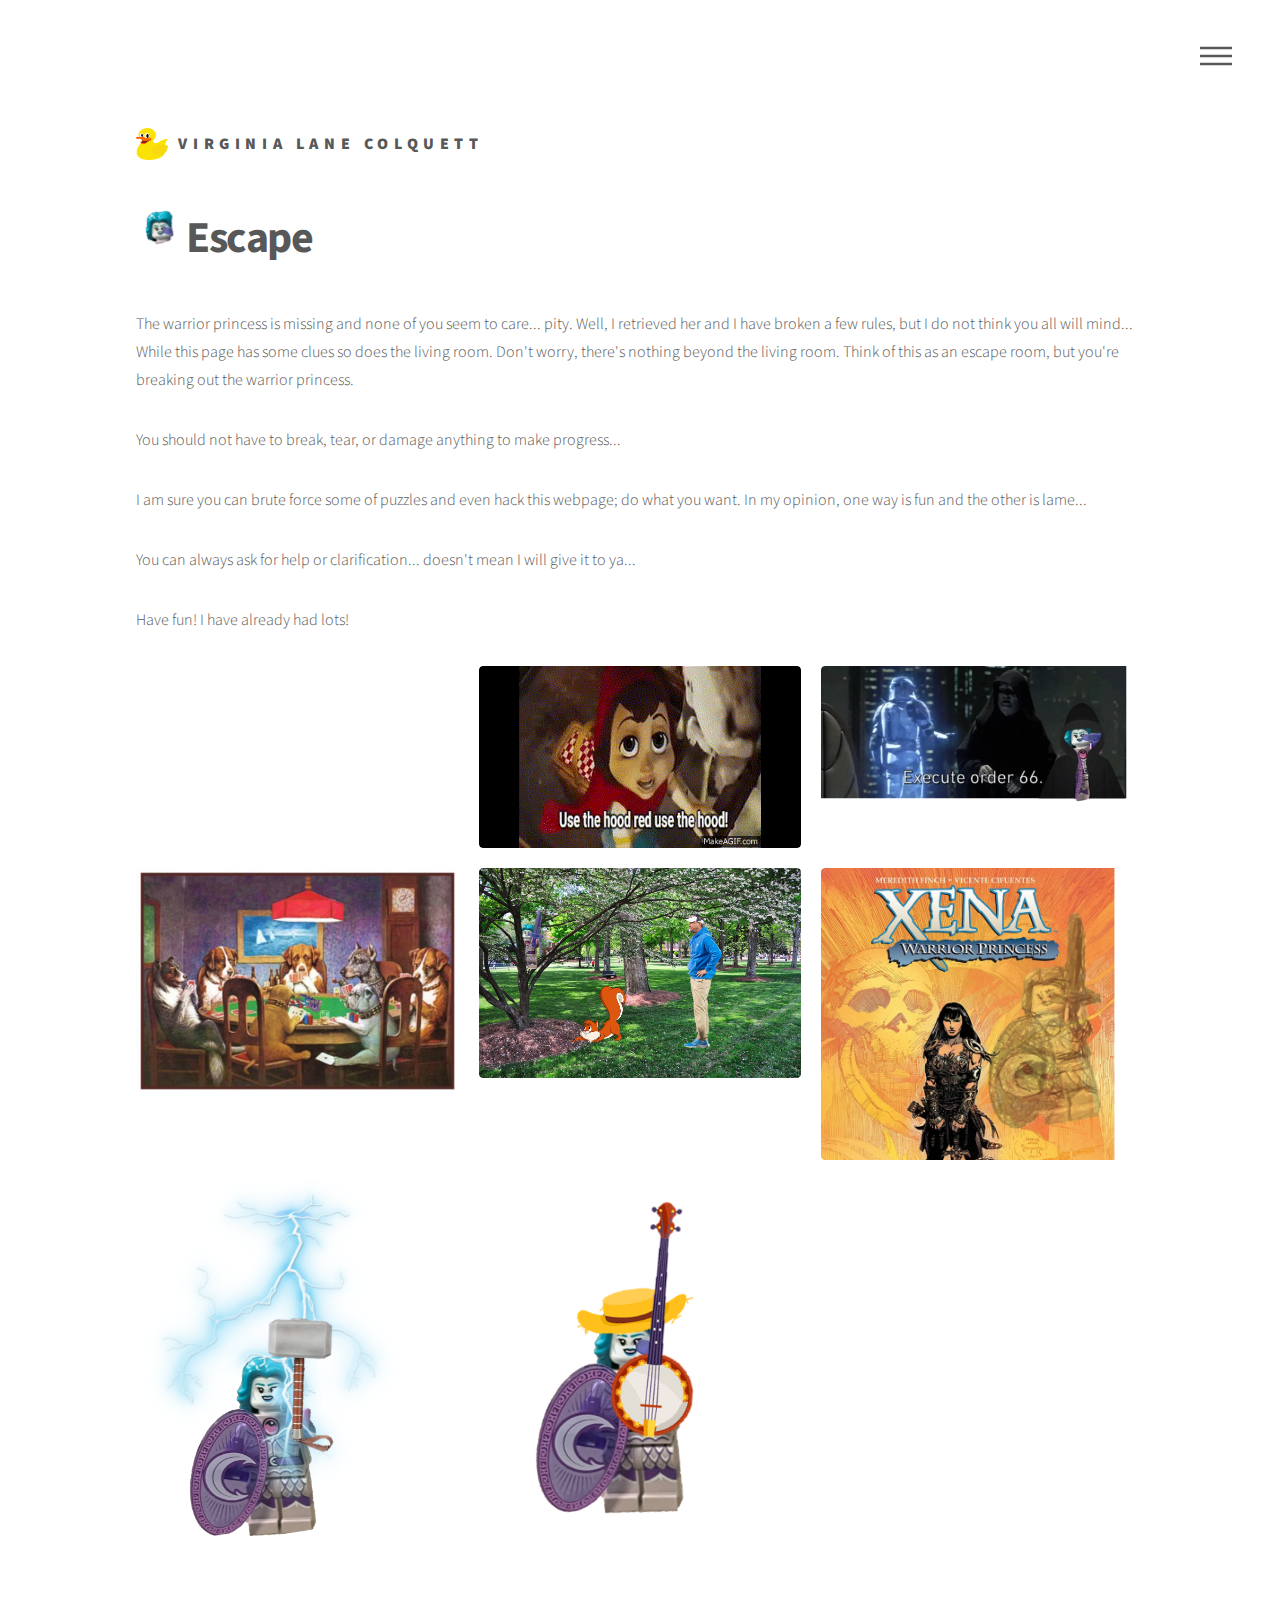
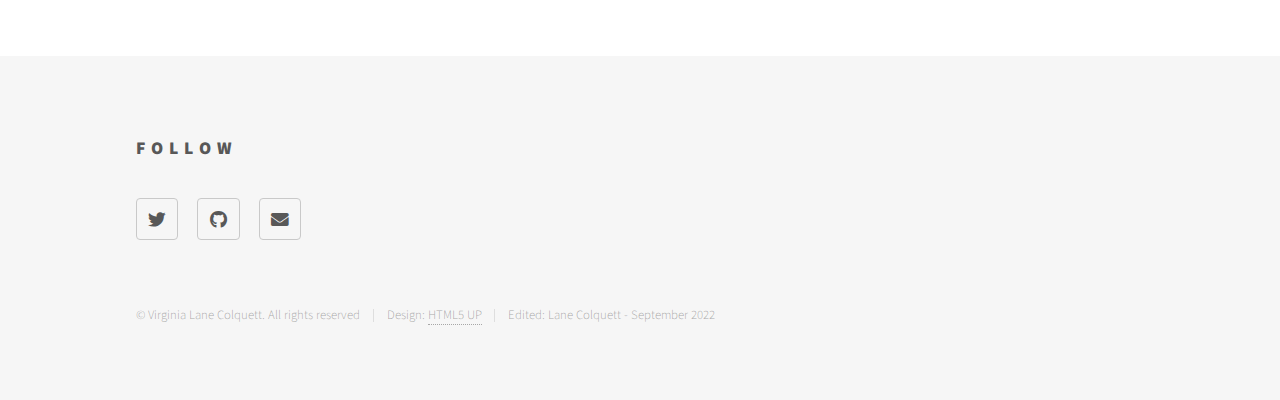
==== commit ed4e4765: "uploaded graphics as tiles" ====
--- a/index.html
+++ b/index.html
@@ -64,6 +64,96 @@
 							</p>
 							<p>You can always ask for help or clarification... doesn't mean I will give it to ya...</p>
 							<p>Have fun! I have already had lots!</p>
+							<section class="tiles">
+								<article class="style1">
+									<span class="image">
+										<img src="media/hideandseek.png" alt="" />
+									</span>
+									<a href="media/hideandseek.png">
+										<h2></h2>
+										<div class="content">
+											<p></p>
+										</div>
+									</a>
+								</article>
+								<article class="style2">
+									<span class="image">
+										<img src="media/use_the_hood_lego.gif" alt="" />
+									</span>
+									<a href="media/use_the_hood_lego.gif">
+										<h2></h2>
+										<div class="content">
+											<p></p>
+										</div>
+									</a>
+								</article>
+								<article class="style3">
+									<span class="image">
+										<img src="media/order66.png" alt="" />
+									</span>
+									<a href="media/order66.png">
+										<h2></h2>
+										<div class="content">
+											<p></p>
+										</div>
+									</a>
+								</article>
+								<article class="style3">
+									<span class="image">
+										<img src="media/dogsplayingpoker.png" alt="" />
+									</span>
+									<a href="media/dogsplayingpoker.png">
+										<h2></h2>
+										<div class="content">
+											<p></p>
+										</div>
+									</a>
+								</article>
+								<article class="style3">
+									<span class="image">
+										<img src="media/grove.png" alt="" />
+									</span>
+									<a href="media/grove.png">
+										<h2></h2>
+										<div class="content">
+											<p></p>
+										</div>
+									</a>
+								</article>
+								<article class="style3">
+									<span class="image">
+										<img src="media/xena.png" alt="" />
+									</span>
+									<a href="media/xena.png">
+										<h2></h2>
+										<div class="content">
+											<p></p>
+										</div>
+									</a>
+								</article>
+								<article class="style3">
+									<span class="image">
+										<img src="media/warrior_princess_thor.png" alt="" />
+									</span>
+									<a href="media/warrior_princess_thor.png">
+										<h2></h2>
+										<div class="content">
+											<p></p>
+										</div>
+									</a>
+								</article>
+								<article class="style3">
+									<span class="image">
+										<img src="media/banjo_wp.png" alt="" />
+									</span>
+									<a href="media/banjo_wp.png">
+										<h2></h2>
+										<div class="content">
+											<p></p>
+										</div>
+									</a>
+								</article>
+							</section>
 						</div>
 					</div>
 
--- a/assets/css/main.css
+++ b/assets/css/main.css
@@ -2634,7 +2634,7 @@
 					left: 0;
 					width: 100%;
 					height: 100%;
-					background-image: url("data:image/svg+xml;charset=utf8,%3Csvg xmlns='http://www.w3.org/2000/svg' width='100' height='100' viewBox='0 0 100 100' preserveAspectRatio='none'%3E%3Cstyle%3Eline %7B stroke-width: 0.25px%3B stroke: %23ffffff%3B %7D%3C/style%3E%3Cline x1='0' y1='0' x2='100' y2='100' /%3E%3Cline x1='100' y1='0' x2='0' y2='100' /%3E%3C/svg%3E");
+					/*background-image: url("data:image/svg+xml;charset=utf8,%3Csvg xmlns='http://www.w3.org/2000/svg' width='100' height='100' viewBox='0 0 100 100' preserveAspectRatio='none'%3E%3Cstyle%3Eline %7B stroke-width: 0.25px%3B stroke: %23ffffff%3B %7D%3C/style%3E%3Cline x1='0' y1='0' x2='100' y2='100' /%3E%3Cline x1='100' y1='0' x2='0' y2='100' /%3E%3C/svg%3E");*/
 					background-position: center;
 					background-repeat: no-repeat;
 					background-size: 100% 100%;
@@ -2705,7 +2705,7 @@
 						margin-bottom: 0;
 					}
 
-			.tiles article.style1 > .image:before {
+			/*.tiles article.style1 > .image:before {
 				background-color: #f2849e;
 			}
 
@@ -2727,7 +2727,7 @@
 
 			.tiles article.style6 > .image:before {
 				background-color: #8499e7;
-			}
+			}*/
 
 			body:not(.is-touch) .tiles article:hover > .image {
 				-moz-transform: scale(1.1);
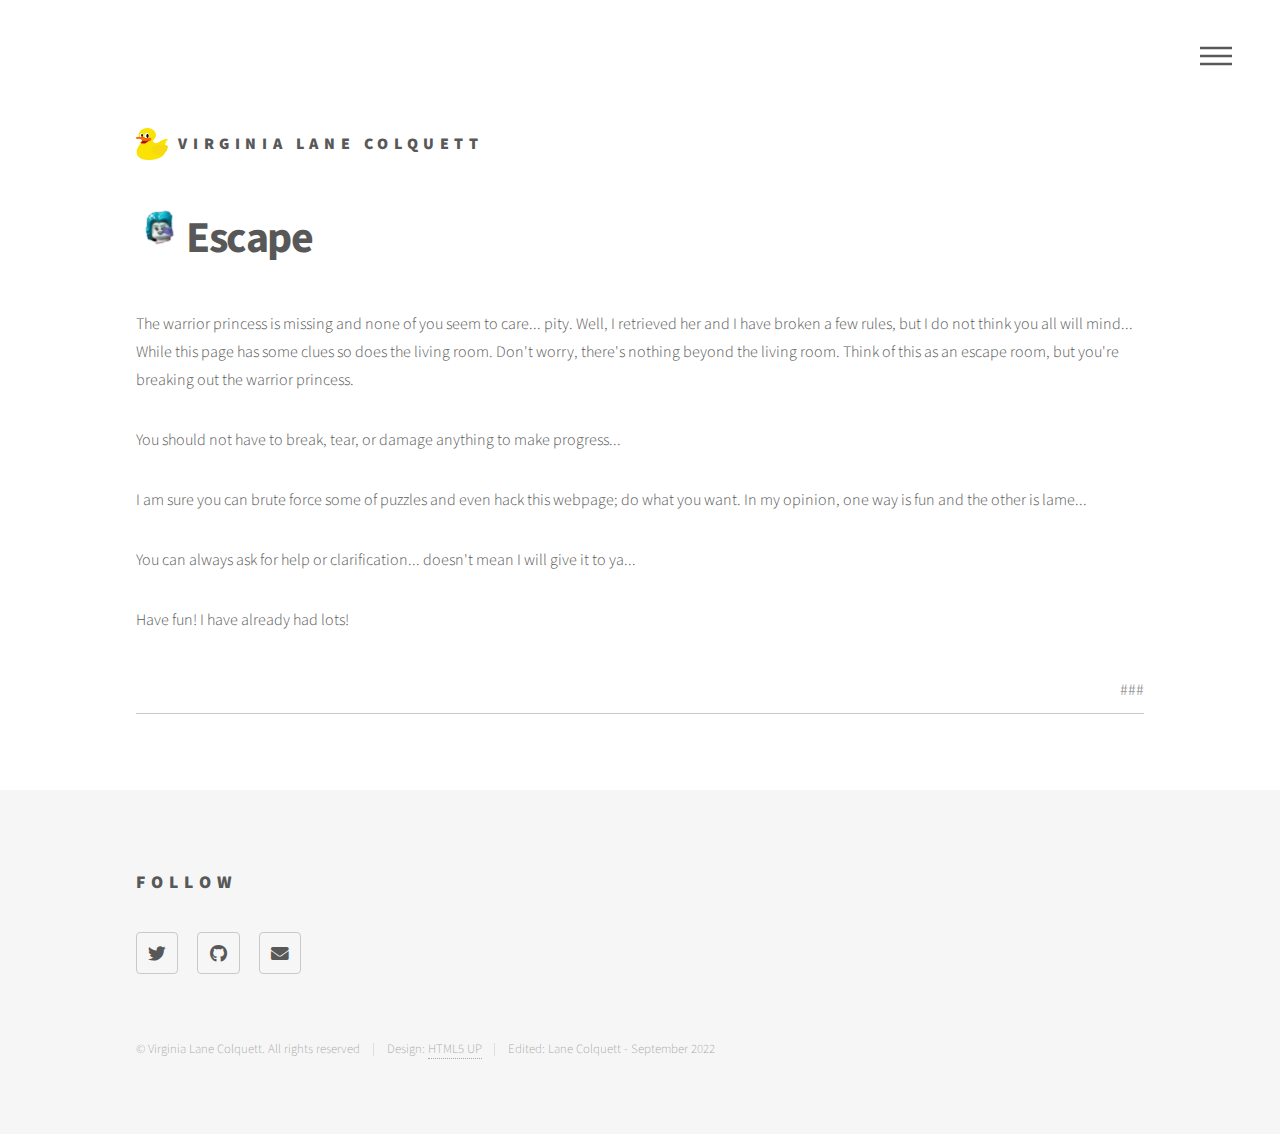
==== commit afa97eef: "tiles appear with correct clue code" ====
--- a/index.html
+++ b/index.html
@@ -14,6 +14,53 @@
 		<noscript><link rel="stylesheet" href="assets/css/noscript.css" /></noscript>
 	</head>
 	<body class="is-preload">
+		<script>
+			
+			function reappear(){
+				//var code = keyCode.toString()
+				var keyCode = document.getElementById("clues");
+				//console.log(keyCode.value)
+				var checker = keyCode.value.length
+				if(checker === 3){
+					var clue = keyCode.value
+					console.log("yippee")
+					switch(clue){
+						case "066":
+							console.log("executed");
+							document.getElementById("order66").style.display = "inline"
+							keyCode.value = "";
+							break;
+						case "345":
+							document.getElementById("xena").style.display = "inline"
+							keyCode.value = "";
+							break;
+						case "284": 
+							document.getElementById("thor").style.display = "inline"
+							keyCode.value = "";
+							break;
+						case "246": 
+							document.getElementById("use_the_hood_lego").style.display = "inline"
+							keyCode.value = "";
+							break;
+						case "803": 
+							document.getElementById("hideandseek").style.display = "inline"
+							keyCode.value = "";
+							break;
+						case "787": 
+							document.getElementById("banjo").style.display = "inline"
+							keyCode.value = "";
+							break;
+						case "688": 
+							document.getElementById("dogs").style.display = "inline"
+							keyCode.value = "";
+							break;
+						default:
+							keyCode.value = "";
+							break;
+					}
+				}
+			}
+		</script>
 		<!-- Wrapper -->
 			<div id="wrapper">
 
@@ -64,8 +111,12 @@
 							</p>
 							<p>You can always ask for help or clarification... doesn't mean I will give it to ya...</p>
 							<p>Have fun! I have already had lots!</p>
+							<div id="form">
+								<input type="text" id="clues" placeholder="###" maxlength="3" style="text-align:right;" onkeyup="reappear()">
+							</div>
 							<section class="tiles">
-								<article class="style1">
+								
+								<article class="style1" id="hideandseek" style='display:none;'>
 									<span class="image">
 										<img src="media/hideandseek.png" alt="" />
 									</span>
@@ -76,7 +127,8 @@
 										</div>
 									</a>
 								</article>
-								<article class="style2">
+								
+								<article class="style2" id="use_the_hood_lego" style='display:none;'>
 									<span class="image">
 										<img src="media/use_the_hood_lego.gif" alt="" />
 									</span>
@@ -87,7 +139,7 @@
 										</div>
 									</a>
 								</article>
-								<article class="style3">
+								<article class="style3" id="order66" style='display:none;'>
 									<span class="image">
 										<img src="media/order66.png" alt="" />
 									</span>
@@ -98,7 +150,7 @@
 										</div>
 									</a>
 								</article>
-								<article class="style3">
+								<article class="style3" id="dogs" style='display:none;'>
 									<span class="image">
 										<img src="media/dogsplayingpoker.png" alt="" />
 									</span>
@@ -109,7 +161,7 @@
 										</div>
 									</a>
 								</article>
-								<article class="style3">
+								<article class="style3" id="grove" style='display:none;'>
 									<span class="image">
 										<img src="media/grove.png" alt="" />
 									</span>
@@ -120,7 +172,7 @@
 										</div>
 									</a>
 								</article>
-								<article class="style3">
+								<article class="style3" id="xena" style='display:none;'>
 									<span class="image">
 										<img src="media/xena.png" alt="" />
 									</span>
@@ -131,7 +183,7 @@
 										</div>
 									</a>
 								</article>
-								<article class="style3">
+								<article class="style3" id="thor" style='display:none;'>
 									<span class="image">
 										<img src="media/warrior_princess_thor.png" alt="" />
 									</span>
@@ -142,7 +194,7 @@
 										</div>
 									</a>
 								</article>
-								<article class="style3">
+								<article class="style3" id="banjo" style='display:none;'>
 									<span class="image">
 										<img src="media/banjo_wp.png" alt="" />
 									</span>
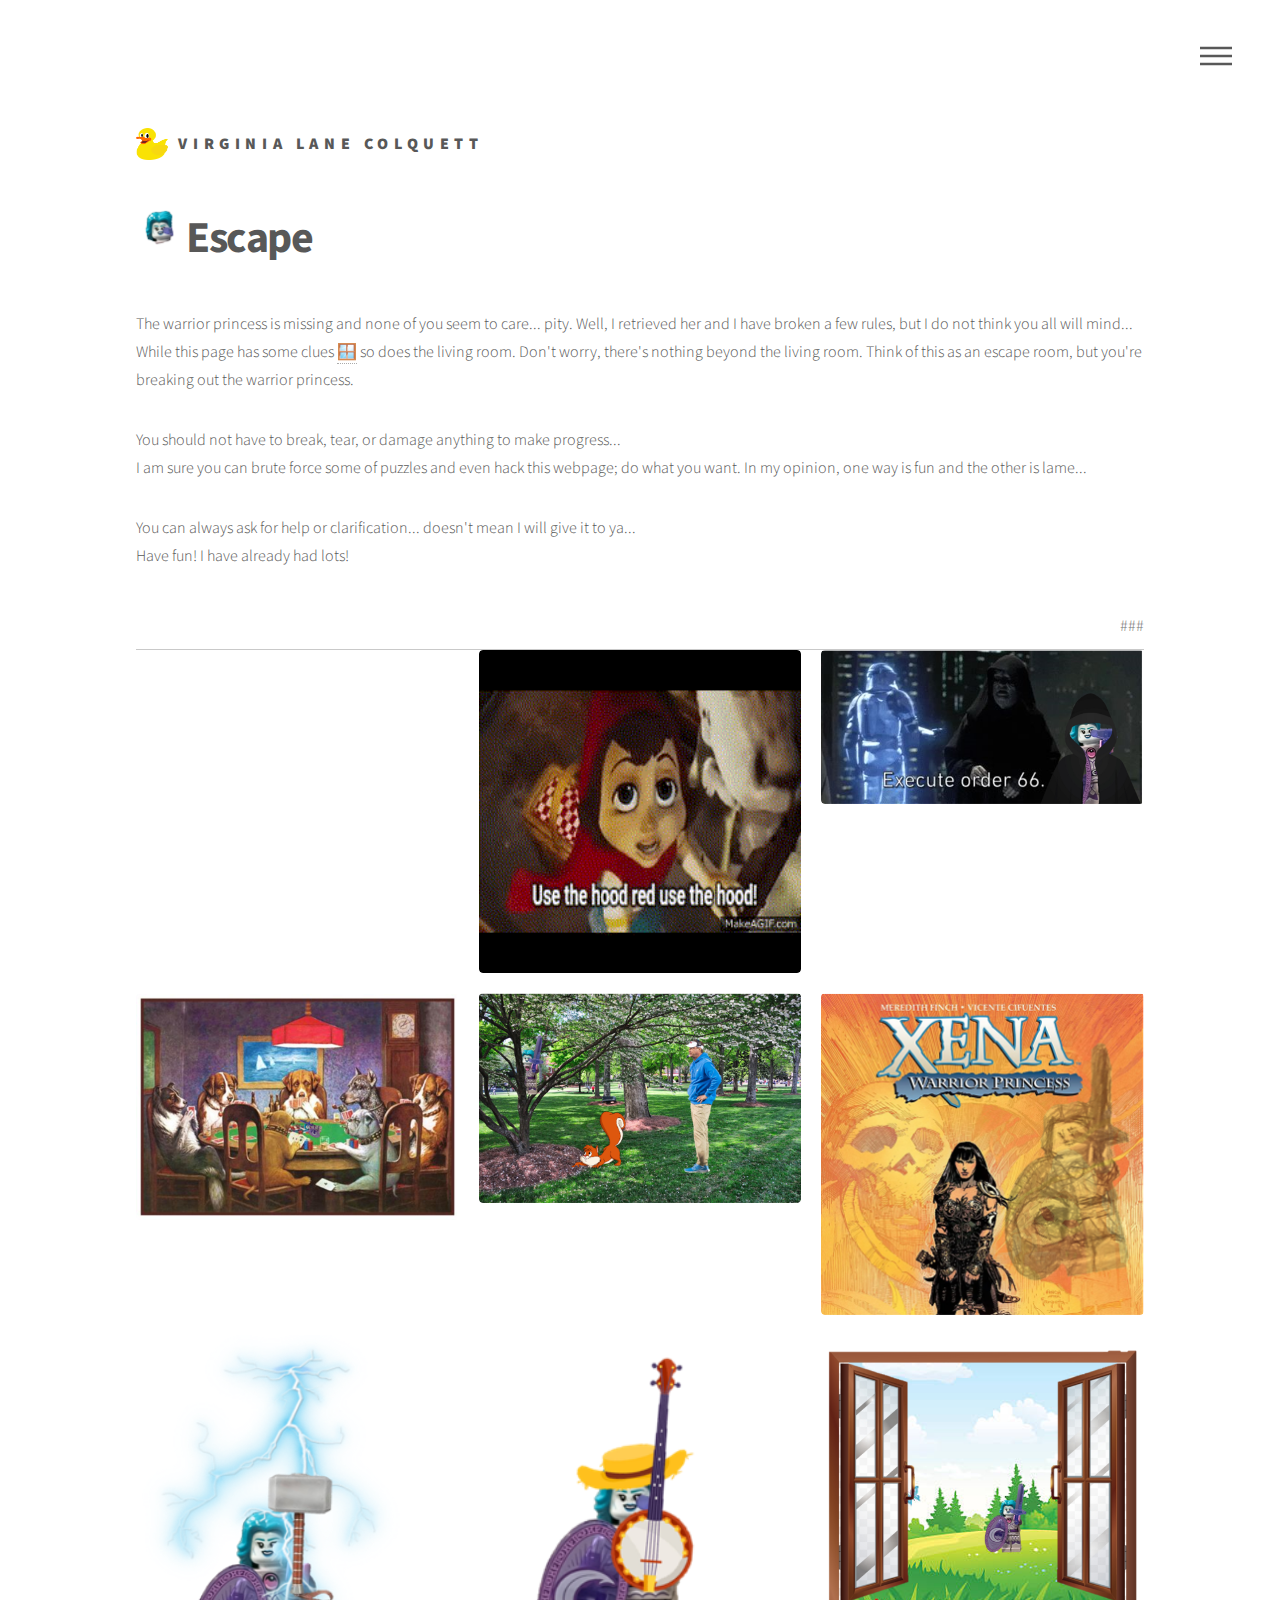
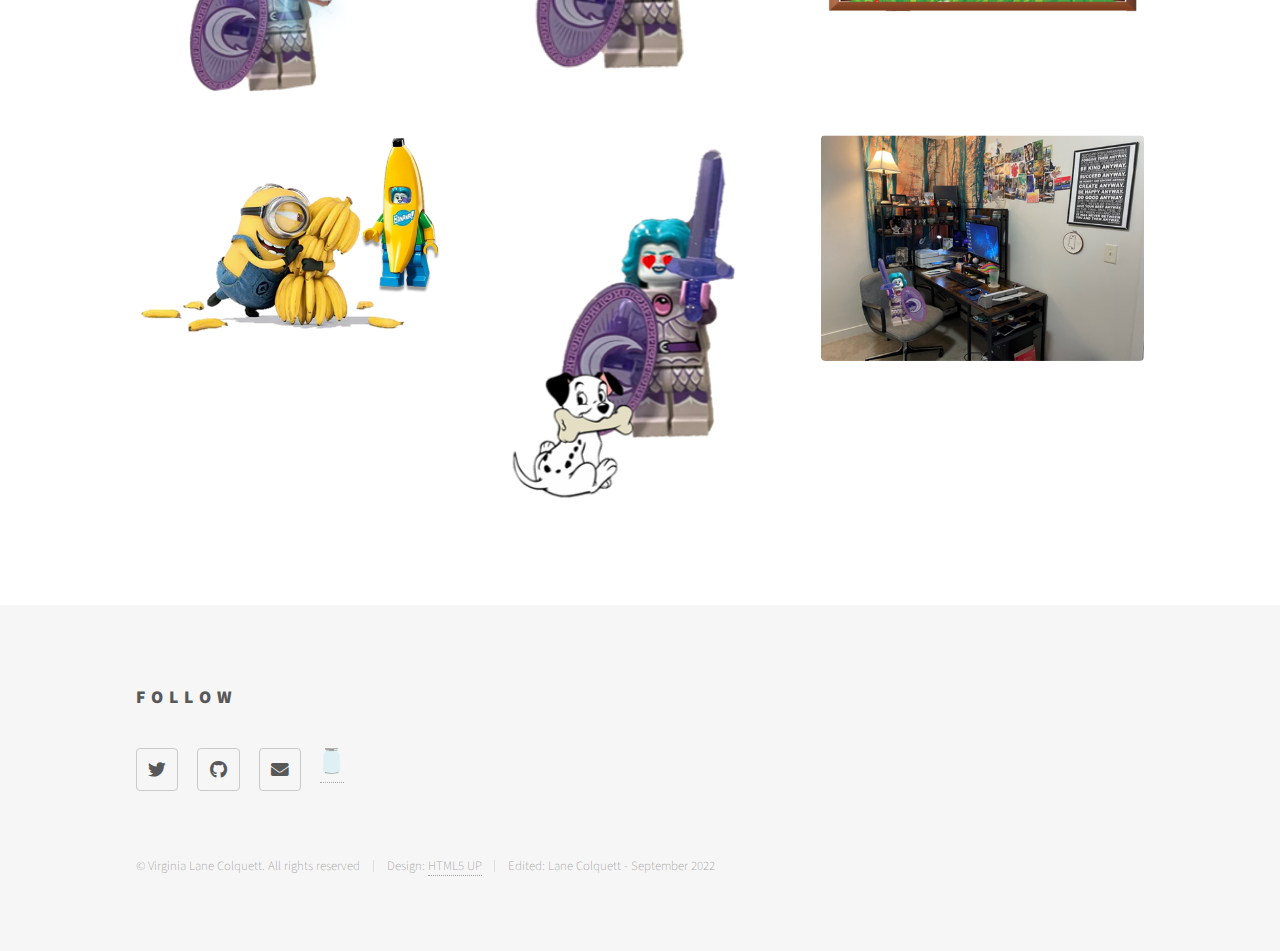
==== commit c28f6b4e: "media added, html cleanup, index show pics for now" ====
--- a/index.html
+++ b/index.html
@@ -15,7 +15,13 @@
 	</head>
 	<body class="is-preload">
 		<script>
-			
+			function banana(){
+				document.getElementById("minions").style.display = "inline"
+			}
+			function squirrel(){
+				console.log(document.getElementById("squirrel").innerHTML)
+				document.getElementById("squirrel").innerHTML = "<a href='squirrel.html'><img src='media/squirrel_suit.png' alt='' height='5%' width='5%'/></a>"
+			}
 			function reappear(){
 				//var code = keyCode.toString()
 				var keyCode = document.getElementById("clues");
@@ -54,6 +60,21 @@
 							document.getElementById("dogs").style.display = "inline"
 							keyCode.value = "";
 							break;
+						case "343":
+							document.getElementById("windows").style.display = "inline"
+							keyCode.value = "";
+							break;
+						case "662":
+							document.getElementById("grove").style.display = "inline"
+							keyCode.value = "";
+							break;
+						case "143":
+							document.getElementById("puppy").style.display = "inline"
+							keyCode.value = "";
+							break;
+						case "439":
+							document.getElementById("desk").style.display = "inline"
+							keyCode.value = "";
 						default:
 							keyCode.value = "";
 							break;
@@ -88,35 +109,34 @@
 						<h2>Menu</h2>
 						<ul>
 							<li><a href="https://vlcolquett.github.io/">Home</a></li>
-							<li><a href="generic.html">Generic</a></li>
-							<li><a href="elements.html">Elements</a></li>
+							<li onclick="banana()">&#127820;</li>
+							<li><a href="dino.html"><img src="media/dino.png"></a></li>
 						</ul>
 					</nav>
 
 				<!-- Main -->
 					<div id="main">
 						<div class="inner">
-							<h1><span class="symbol"><img src="media/wp_head.png" alt="" height="5%" width="5%" /></span>Escape</h1>
+							<h1><span class="symbol" id="squirrel"><img src="media/wp_head.png" alt="" height="5%" width="5%" onclick="squirrel()"/></span>Escape</h1>
 							<!--span class="image main"><img src="images/pic13.jpg" alt="" /></span-->
 							<p>
 								The warrior princess is missing and none of you seem to care... pity. 
 								Well, I retrieved her and I have broken a few rules, but I do not think you all will mind... 
-								While this page has some clues so does the living room. Don't worry, there's nothing beyond the 
+								While this page has some clues <a href="windows.html">&#129695;</a> so does the living room. Don't worry, there's nothing beyond the
 								living room. Think of this as an escape room, but you're breaking out the warrior princess.
 							</p>
-							<p>You should not have to break, tear, or damage anything to make progress...</p>
-							<p>
+							<p>You should not have to break, tear, or damage anything to make progress...<br>
 								I am sure you can brute force some of puzzles and even hack this webpage; do what you want.
 								In my opinion, one way is fun and the other is lame...
 							</p>
-							<p>You can always ask for help or clarification... doesn't mean I will give it to ya...</p>
-							<p>Have fun! I have already had lots!</p>
+							<p>You can always ask for help or clarification... doesn't mean I will give it to ya...<br>
+							Have fun! I have already had lots!</p>
 							<div id="form">
 								<input type="text" id="clues" placeholder="###" maxlength="3" style="text-align:right;" onkeyup="reappear()">
 							</div>
 							<section class="tiles">
 								
-								<article class="style1" id="hideandseek" style='display:none;'>
+								<article class="style1" id="hideandseek" ><!---->
 									<span class="image">
 										<img src="media/hideandseek.png" alt="" />
 									</span>
@@ -128,7 +148,7 @@
 									</a>
 								</article>
 								
-								<article class="style2" id="use_the_hood_lego" style='display:none;'>
+								<article class="style2" id="use_the_hood_lego" ><!---->
 									<span class="image">
 										<img src="media/use_the_hood_lego.gif" alt="" />
 									</span>
@@ -139,7 +159,7 @@
 										</div>
 									</a>
 								</article>
-								<article class="style3" id="order66" style='display:none;'>
+								<article class="style3" id="order66" ><!---->
 									<span class="image">
 										<img src="media/order66.png" alt="" />
 									</span>
@@ -150,7 +170,7 @@
 										</div>
 									</a>
 								</article>
-								<article class="style3" id="dogs" style='display:none;'>
+								<article class="style3" id="dogs" ><!---->
 									<span class="image">
 										<img src="media/dogsplayingpoker.png" alt="" />
 									</span>
@@ -161,7 +181,7 @@
 										</div>
 									</a>
 								</article>
-								<article class="style3" id="grove" style='display:none;'>
+								<article class="style3" id="grove" ><!---->
 									<span class="image">
 										<img src="media/grove.png" alt="" />
 									</span>
@@ -172,7 +192,7 @@
 										</div>
 									</a>
 								</article>
-								<article class="style3" id="xena" style='display:none;'>
+								<article class="style3" id="xena" ><!---->
 									<span class="image">
 										<img src="media/xena.png" alt="" />
 									</span>
@@ -183,7 +203,7 @@
 										</div>
 									</a>
 								</article>
-								<article class="style3" id="thor" style='display:none;'>
+								<article class="style3" id="thor" ><!---->
 									<span class="image">
 										<img src="media/warrior_princess_thor.png" alt="" />
 									</span>
@@ -194,11 +214,55 @@
 										</div>
 									</a>
 								</article>
-								<article class="style3" id="banjo" style='display:none;'>
+								<article class="style3" id="banjo" ><!---->
 									<span class="image">
 										<img src="media/banjo_wp.png" alt="" />
 									</span>
 									<a href="media/banjo_wp.png">
+										<h2></h2>
+										<div class="content">
+											<p></p>
+										</div>
+									</a>
+								</article>
+								<article class="style3" id="windows" ><!---->
+									<span class="image">
+										<img src="media/window.png" alt="" />
+									</span>
+									<a href="media/windows.png">
+										<h2></h2>
+										<div class="content">
+											<p></p>
+										</div>
+									</a>
+								</article>
+								<article class="style3" id="minions" ><!---->
+									<span class="image">
+										<img src="media/minions.png" alt="" />
+									</span>
+									<a href="media/minions.png">
+										<h2></h2>
+										<div class="content">
+											<p></p>
+										</div>
+									</a>
+								</article>
+								<article class="style3" id="puppy" ><!---->
+									<span class="image">
+										<img src="media/puppy.png" alt="" />
+									</span>
+									<a href="media/puppy.png">
+										<h2></h2>
+										<div class="content">
+											<p></p>
+										</div>
+									</a>
+								</article>
+								<article class="style3" id="desk" ><!---->
+									<span class="image">
+										<img src="media/desk.png" alt="" />
+									</span>
+									<a href="media/desk.png">
 										<h2></h2>
 										<div class="content">
 											<p></p>
@@ -212,25 +276,6 @@
 				<!-- Footer -->
 				<footer id="footer">
 					<div class="inner">
-						<!--section>
-							<h2>Get in touch</h2>
-							<form method="post" action="#">
-								<div class="fields">
-									<div class="field half">
-										<input type="text" name="name" id="name" placeholder="Name" />
-									</div>
-									<div class="field half">
-										<input type="email" name="email" id="email" placeholder="Email" />
-									</div>
-									<div class="field">
-										<textarea name="message" id="message" placeholder="Message"></textarea>
-									</div>
-								</div>
-								<ul class="actions">
-									<li><input type="submit" value="Send" class="primary" /></li>
-								</ul>
-							</form>
-						</section-->
 						<section>
 							<h2>Follow</h2>
 							<ul class="icons">
@@ -242,6 +287,7 @@
 								<!--li><a href="#" class="icon brands style2 fa-500px"><span class="label">500px</span></a></li-->
 								<!--li><a href="#" class="icon solid style2 fa-phone"><span class="label">Phone</span></a></li-->
 								<li><a href="mailto:vlcolquett@hotmail.com.com?subject=mail from my website" class="icon solid style2 fa-envelope"><span class="label">Email</span></a></li>
+								<li><a href="media/bottle_cap.png"><img src="media/jar.png" alt="jar" height="30px"/></a></li>
 							</ul>
 						</section>
 						<ul class="copyright">
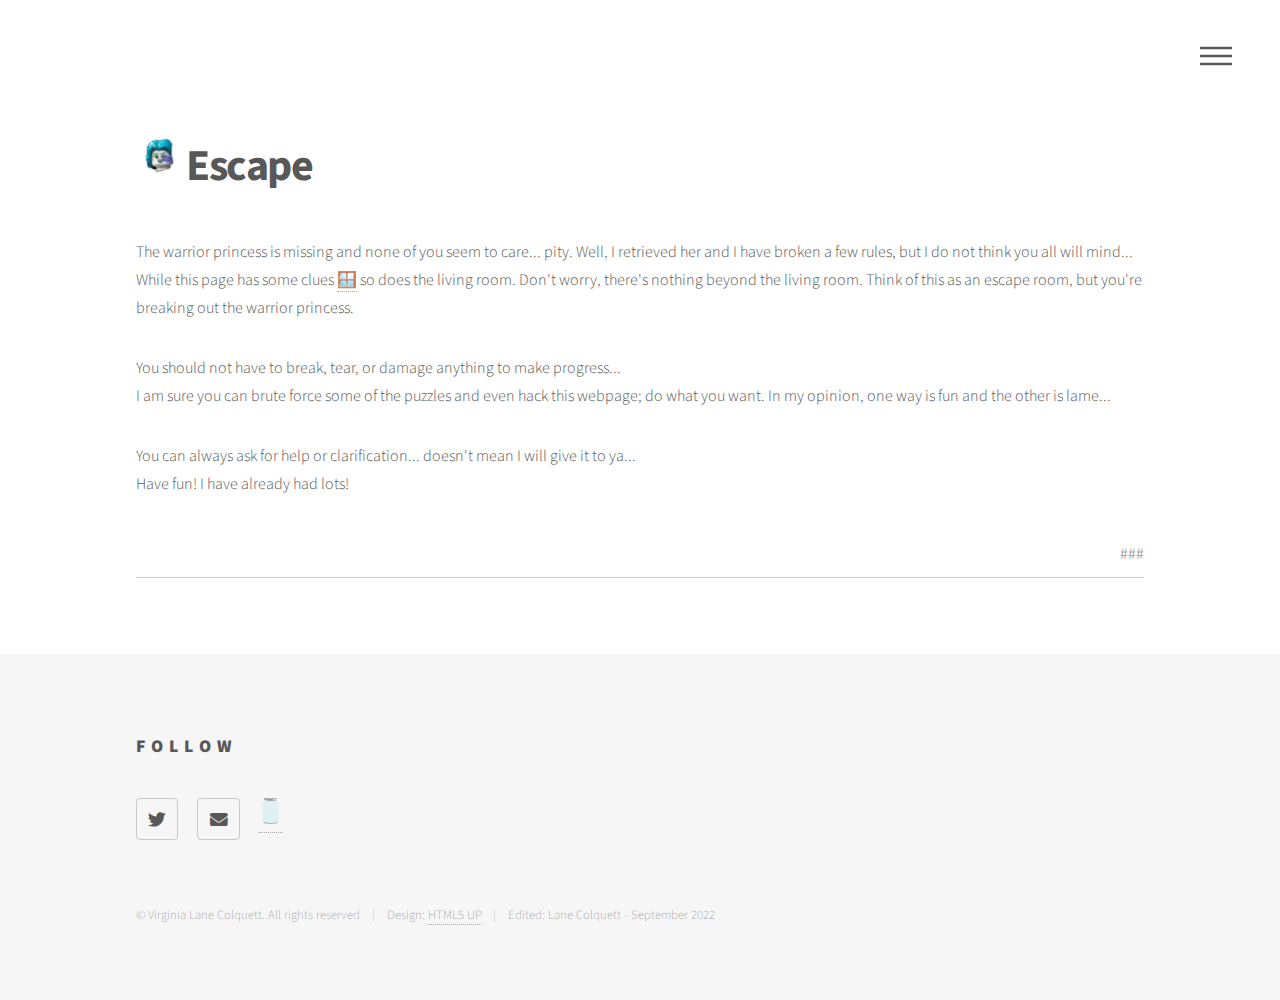
==== commit 9e263069: "touch ups before first simulation" ====
--- a/index.html
+++ b/index.html
@@ -15,13 +15,22 @@
 	</head>
 	<body class="is-preload">
 		<script>
+			bn=""
+			a066="", a345="", a284="", a246="", a803="", a787="", a688="", a662="", a143="", a343="", a800="", a439="", a425="";
 			function banana(){
-				document.getElementById("minions").style.display = "inline"
+				bn = document.getElementById("minions").style.display = "inline"
+				if(a066 == "inline" && a345 == "inline" && a284 == "inline" && a246 == "inline" && a803 == "inline" && a787 == "inline" && a688 == "inline" &&
+				a662 == "inline" && a143 == "inline" && a343 == "inline" && a800 == "inline" && a439 == "inline" && a425 == "inline" && bn == "inline"){
+					document.getElementById("earth").style.display = "inline"
+					console.log("hello earth")
+				}
 			}
 			function squirrel(){
 				console.log(document.getElementById("squirrel").innerHTML)
 				document.getElementById("squirrel").innerHTML = "<a href='squirrel.html'><img src='media/squirrel_suit.png' alt='' height='5%' width='5%'/></a>"
 			}
+			
+			
 			function reappear(){
 				//var code = keyCode.toString()
 				var keyCode = document.getElementById("clues");
@@ -31,54 +40,69 @@
 					var clue = keyCode.value
 					console.log("yippee")
 					switch(clue){
-						case "066":
+						case "066"://1
 							console.log("executed");
-							document.getElementById("order66").style.display = "inline"
-							keyCode.value = "";
-							break;
-						case "345":
-							document.getElementById("xena").style.display = "inline"
-							keyCode.value = "";
-							break;
-						case "284": 
-							document.getElementById("thor").style.display = "inline"
-							keyCode.value = "";
-							break;
-						case "246": 
-							document.getElementById("use_the_hood_lego").style.display = "inline"
-							keyCode.value = "";
-							break;
-						case "803": 
-							document.getElementById("hideandseek").style.display = "inline"
-							keyCode.value = "";
-							break;
-						case "787": 
-							document.getElementById("banjo").style.display = "inline"
-							keyCode.value = "";
-							break;
-						case "688": 
-							document.getElementById("dogs").style.display = "inline"
-							keyCode.value = "";
-							break;
-						case "343":
-							document.getElementById("windows").style.display = "inline"
-							keyCode.value = "";
-							break;
-						case "662":
-							document.getElementById("grove").style.display = "inline"
-							keyCode.value = "";
-							break;
-						case "143":
-							document.getElementById("puppy").style.display = "inline"
-							keyCode.value = "";
-							break;
-						case "439":
-							document.getElementById("desk").style.display = "inline"
-							keyCode.value = "";
+							a066 = document.getElementById("order66").style.display = "inline"
+							keyCode.value = "";
+							break;
+						case "345"://2
+							 a345 = document.getElementById("xena").style.display = "inline"
+							keyCode.value = "";
+							break;
+						case "284": //3
+							 a284 = document.getElementById("thor").style.display = "inline"
+							keyCode.value = "";
+							break;
+						case "911": //4
+							 a246 = document.getElementById("use_the_hood_lego").style.display = "inline"
+							keyCode.value = "";
+							break;
+						case "803": //5
+							 a803 = document.getElementById("hideandseek").style.display = "inline"
+							keyCode.value = "";
+							break;
+						case "787": //6
+							 a787 = document.getElementById("banjo").style.display = "inline"
+							keyCode.value = "";
+							break;
+						case "688": //7
+							 a688 = document.getElementById("dogs").style.display = "inline"
+							keyCode.value = "";
+							break;
+						case "343"://8
+							 a343 = document.getElementById("windows").style.display = "inline"
+							keyCode.value = "";
+							break;
+						case "662"://9
+							 a662 = document.getElementById("grove").style.display = "inline"
+							keyCode.value = "";
+							break;
+						case "143"://10
+							 a143 = document.getElementById("puppy").style.display = "inline"
+							keyCode.value = "";
+							break;
+						case "439"://11
+							 a439 = document.getElementById("desk").style.display = "inline"
+							keyCode.value = "";
+							break;
+						case "425"://12
+							 a425 = document.getElementById("cactus").style.display = "inline"
+							keyCode.value = "";
+							break;
+						case "800": //13
+							 a800 = document.getElementById("math_cats").style.display = "inline"
+							keyCode.value = "";
+							break;
 						default:
 							keyCode.value = "";
 							break;
 					}
+				}
+				console.log(a066, a345, a284, a246, a803, a787, a688, a662, a143, a343, a800, a439, a425);
+				if(a066 == "inline" && a345 == "inline" && a284 == "inline" && a246 == "inline" && a803 == "inline" && a787 == "inline" && a688 == "inline" &&
+				a662 == "inline" && a143 == "inline" && a343 == "inline" && a800 == "inline" && a439 == "inline" && a425 == "inline" && bn == "inline"){
+					document.getElementById("earth").style.display = "inline"
+					console.log("hello earth")
 				}
 			}
 		</script>
@@ -90,9 +114,9 @@
 						<div class="inner">
 
 							<!-- Logo -->
-								<a href="https://vlcolquett.github.io/" class="logo">
+								<!--a href="https://vlcolquett.github.io/" class="logo">
 									<span class="symbol"><img src="images/duck.png" alt="" /></span><span class="title">Virginia Lane Colquett</span>
-								</a>
+								</a-->
 
 							<!-- Nav -->
 								<nav>
@@ -108,7 +132,7 @@
 					<nav id="menu">
 						<h2>Menu</h2>
 						<ul>
-							<li><a href="https://vlcolquett.github.io/">Home</a></li>
+							<!--li><a href="https://vlcolquett.github.io/">Home</a></li-->
 							<li onclick="banana()">&#127820;</li>
 							<li><a href="dino.html"><img src="media/dino.png"></a></li>
 						</ul>
@@ -126,7 +150,7 @@
 								living room. Think of this as an escape room, but you're breaking out the warrior princess.
 							</p>
 							<p>You should not have to break, tear, or damage anything to make progress...<br>
-								I am sure you can brute force some of puzzles and even hack this webpage; do what you want.
+								I am sure you can brute force some of the puzzles and even hack this webpage; do what you want.
 								In my opinion, one way is fun and the other is lame...
 							</p>
 							<p>You can always ask for help or clarification... doesn't mean I will give it to ya...<br>
@@ -135,140 +159,171 @@
 								<input type="text" id="clues" placeholder="###" maxlength="3" style="text-align:right;" onkeyup="reappear()">
 							</div>
 							<section class="tiles">
-								
-								<article class="style1" id="hideandseek" ><!---->
+								<article class="style3" id="math_cats" style="display:none;">
+									<span class="image">
+										<img src="media/math_cats.png" alt="" />
+									</span>
+									<a href="media/grid/1.png" target="_blank">
+										<h2></h2>
+										<div class="content">
+											<p></p>
+										</div>
+									</a>
+								</article>
+								<article class="style3" id="minions" style="display:none;">
+									<span class="image">
+										<img src="media/minions.png" alt="" />
+									</span>
+									<a href="media/grid/2.png" target="_blank">
+										<h2></h2>
+										<div class="content">
+											<p></p>
+										</div>
+									</a>
+								</article>
+								<article class="style3" id="cactus" style="display:none;">
+									<span class="image">
+										<img src="media/cactus.png" alt="" />
+									</span>
+									<a href="media/grid/3.png" target="_blank">
+										<h2></h2>
+										<div class="content">
+											<p></p>
+										</div>
+									</a>
+								</article>
+								<article class="style1" id="hideandseek" style="display:none;">
 									<span class="image">
 										<img src="media/hideandseek.png" alt="" />
 									</span>
-									<a href="media/hideandseek.png">
-										<h2></h2>
-										<div class="content">
-											<p></p>
-										</div>
-									</a>
-								</article>
-								
-								<article class="style2" id="use_the_hood_lego" ><!---->
+									<a href="media/grid/4.png" target="_blank">
+										<h2></h2>
+										<div class="content">
+											<p></p>
+										</div>
+									</a>
+								</article>
+								<article class="style3" id="dogs" style="display:none;">
+									<span class="image">
+										<img src="media/dogsplayingpoker.png" alt="" />
+									</span>
+									<a href="media/grid/5.png"target="_blank">
+										<h2></h2>
+										<div class="content">
+											<p></p>
+										</div>
+									</a>
+								</article>
+								<article class="style3" id="order66" style="display:none;"style="display:none;">
+									<span class="image">
+										<img src="media/order66.png" alt="" />
+									</span>
+									<a href="media/grid/6.png" target="_blank">
+										<h2></h2>
+										<div class="content">
+											<p></p>
+										</div>
+									</a>
+								</article>
+								<article class="style3" id="grove" style="display:none;">
+									<span class="image">
+										<img src="media/grove.png" alt="" />
+									</span>
+									<a href="media/grid/7.png" target="_blank">
+										<h2></h2>
+										<div class="content">
+											<p></p>
+										</div>
+									</a>
+								</article>
+								<article class="style3" id="earth" style="display:none;">
+									<span class="image">
+										<img src="media/earth.gif" alt="" />
+									</span>
+									<a href="astronaut.html">
+										<h2></h2>
+										<div class="content">
+											<p></p>
+										</div>
+									</a>
+								</article>	
+								<article class="style3" id="desk" style="display:none;">
+									<span class="image">
+										<img src="media/desk.png" alt="" />
+									</span>
+									<a href="media/grid/9.png" target="_blank">
+										<h2></h2>
+										<div class="content">
+											<p></p>
+										</div>
+									</a>
+								</article>
+								<article class="style3" id="windows" style="display:none;">
+									<span class="image">
+										<img src="media/window.png" alt="" />
+									</span>
+									<a href="media/grid/10.png" target="_blank">
+										<h2></h2>
+										<div class="content">
+											<p></p>
+										</div>
+									</a>
+								</article>
+								<article class="style2" id="use_the_hood_lego" style="display:none;">
 									<span class="image">
 										<img src="media/use_the_hood_lego.gif" alt="" />
 									</span>
-									<a href="media/use_the_hood_lego.gif">
-										<h2></h2>
-										<div class="content">
-											<p></p>
-										</div>
-									</a>
-								</article>
-								<article class="style3" id="order66" ><!---->
-									<span class="image">
-										<img src="media/order66.png" alt="" />
-									</span>
-									<a href="media/order66.png">
-										<h2></h2>
-										<div class="content">
-											<p></p>
-										</div>
-									</a>
-								</article>
-								<article class="style3" id="dogs" ><!---->
-									<span class="image">
-										<img src="media/dogsplayingpoker.png" alt="" />
-									</span>
-									<a href="media/dogsplayingpoker.png">
-										<h2></h2>
-										<div class="content">
-											<p></p>
-										</div>
-									</a>
-								</article>
-								<article class="style3" id="grove" ><!---->
-									<span class="image">
-										<img src="media/grove.png" alt="" />
-									</span>
-									<a href="media/grove.png">
-										<h2></h2>
-										<div class="content">
-											<p></p>
-										</div>
-									</a>
-								</article>
-								<article class="style3" id="xena" ><!---->
+									<a href="media/grid/11.png" target="_blank">
+										<h2></h2>
+										<div class="content">
+											<p></p>
+										</div>
+									</a>
+								</article>
+								<article class="style3" id="xena" style="display:none;">
 									<span class="image">
 										<img src="media/xena.png" alt="" />
 									</span>
-									<a href="media/xena.png">
-										<h2></h2>
-										<div class="content">
-											<p></p>
-										</div>
-									</a>
-								</article>
-								<article class="style3" id="thor" ><!---->
+									<a href="media/grid/12.png" target="_blank">
+										<h2></h2>
+										<div class="content">
+											<p></p>
+										</div>
+									</a>
+								</article>
+								<article class="style3" id="banjo" style="display:none;">
+									<span class="image">
+										<img src="media/banjo_wp.png" alt="" />
+									</span>
+									<a href="media/grid/13.png" target="_blank">
+										<h2></h2>
+										<div class="content">
+											<p></p>
+										</div>
+									</a>
+								</article>
+								<article class="style3" id="puppy" style="display:none;">
+									<span class="image">
+										<img src="media/puppy.png" alt="" />
+									</span>
+									<a href="media/grid/14.png" target="_blank">
+										<h2></h2>
+										<div class="content">
+											<p></p>
+										</div>
+									</a>
+								</article>
+								<article class="style3" id="thor" style="display:none;">
 									<span class="image">
 										<img src="media/warrior_princess_thor.png" alt="" />
 									</span>
-									<a href="media/warrior_princess_thor.png">
-										<h2></h2>
-										<div class="content">
-											<p></p>
-										</div>
-									</a>
-								</article>
-								<article class="style3" id="banjo" ><!---->
-									<span class="image">
-										<img src="media/banjo_wp.png" alt="" />
-									</span>
-									<a href="media/banjo_wp.png">
-										<h2></h2>
-										<div class="content">
-											<p></p>
-										</div>
-									</a>
-								</article>
-								<article class="style3" id="windows" ><!---->
-									<span class="image">
-										<img src="media/window.png" alt="" />
-									</span>
-									<a href="media/windows.png">
-										<h2></h2>
-										<div class="content">
-											<p></p>
-										</div>
-									</a>
-								</article>
-								<article class="style3" id="minions" ><!---->
-									<span class="image">
-										<img src="media/minions.png" alt="" />
-									</span>
-									<a href="media/minions.png">
-										<h2></h2>
-										<div class="content">
-											<p></p>
-										</div>
-									</a>
-								</article>
-								<article class="style3" id="puppy" ><!---->
-									<span class="image">
-										<img src="media/puppy.png" alt="" />
-									</span>
-									<a href="media/puppy.png">
-										<h2></h2>
-										<div class="content">
-											<p></p>
-										</div>
-									</a>
-								</article>
-								<article class="style3" id="desk" ><!---->
-									<span class="image">
-										<img src="media/desk.png" alt="" />
-									</span>
-									<a href="media/desk.png">
-										<h2></h2>
-										<div class="content">
-											<p></p>
-										</div>
-									</a>
-								</article>
+									<a href="media/grid/15.png" target="_blank">
+										<h2></h2>
+										<div class="content">
+											<p></p>
+										</div>
+									</a>
+								</article>	
 							</section>
 						</div>
 					</div>
@@ -283,11 +338,11 @@
 								<!--li><a href="#" class="icon brands style2 fa-facebook-f"><span class="label">Facebook</span></a></li-->
 								<!--li><a href="#" class="icon brands style2 fa-instagram"><span class="label">Instagram</span></a></li-->
 								<!--li><a href="#" class="icon brands style2 fa-dribbble"><span class="label">Dribbble</span></a></li-->
-								<li><a href="https://github.com/vlcolquett" class="icon brands style2 fa-github"><span class="label">GitHub</span></a></li>
+								<!--li><a href="https://github.com/vlcolquett" class="icon brands style2 fa-github"><span class="label">GitHub</span></a></li-->
 								<!--li><a href="#" class="icon brands style2 fa-500px"><span class="label">500px</span></a></li-->
 								<!--li><a href="#" class="icon solid style2 fa-phone"><span class="label">Phone</span></a></li-->
 								<li><a href="mailto:vlcolquett@hotmail.com.com?subject=mail from my website" class="icon solid style2 fa-envelope"><span class="label">Email</span></a></li>
-								<li><a href="media/bottle_cap.png"><img src="media/jar.png" alt="jar" height="30px"/></a></li>
+								<li><a href="media/bottle_cap.png" target="_blank"><img src="media/jar.png" alt="jar" height="30px"/></a></li>
 							</ul>
 						</section>
 						<ul class="copyright">
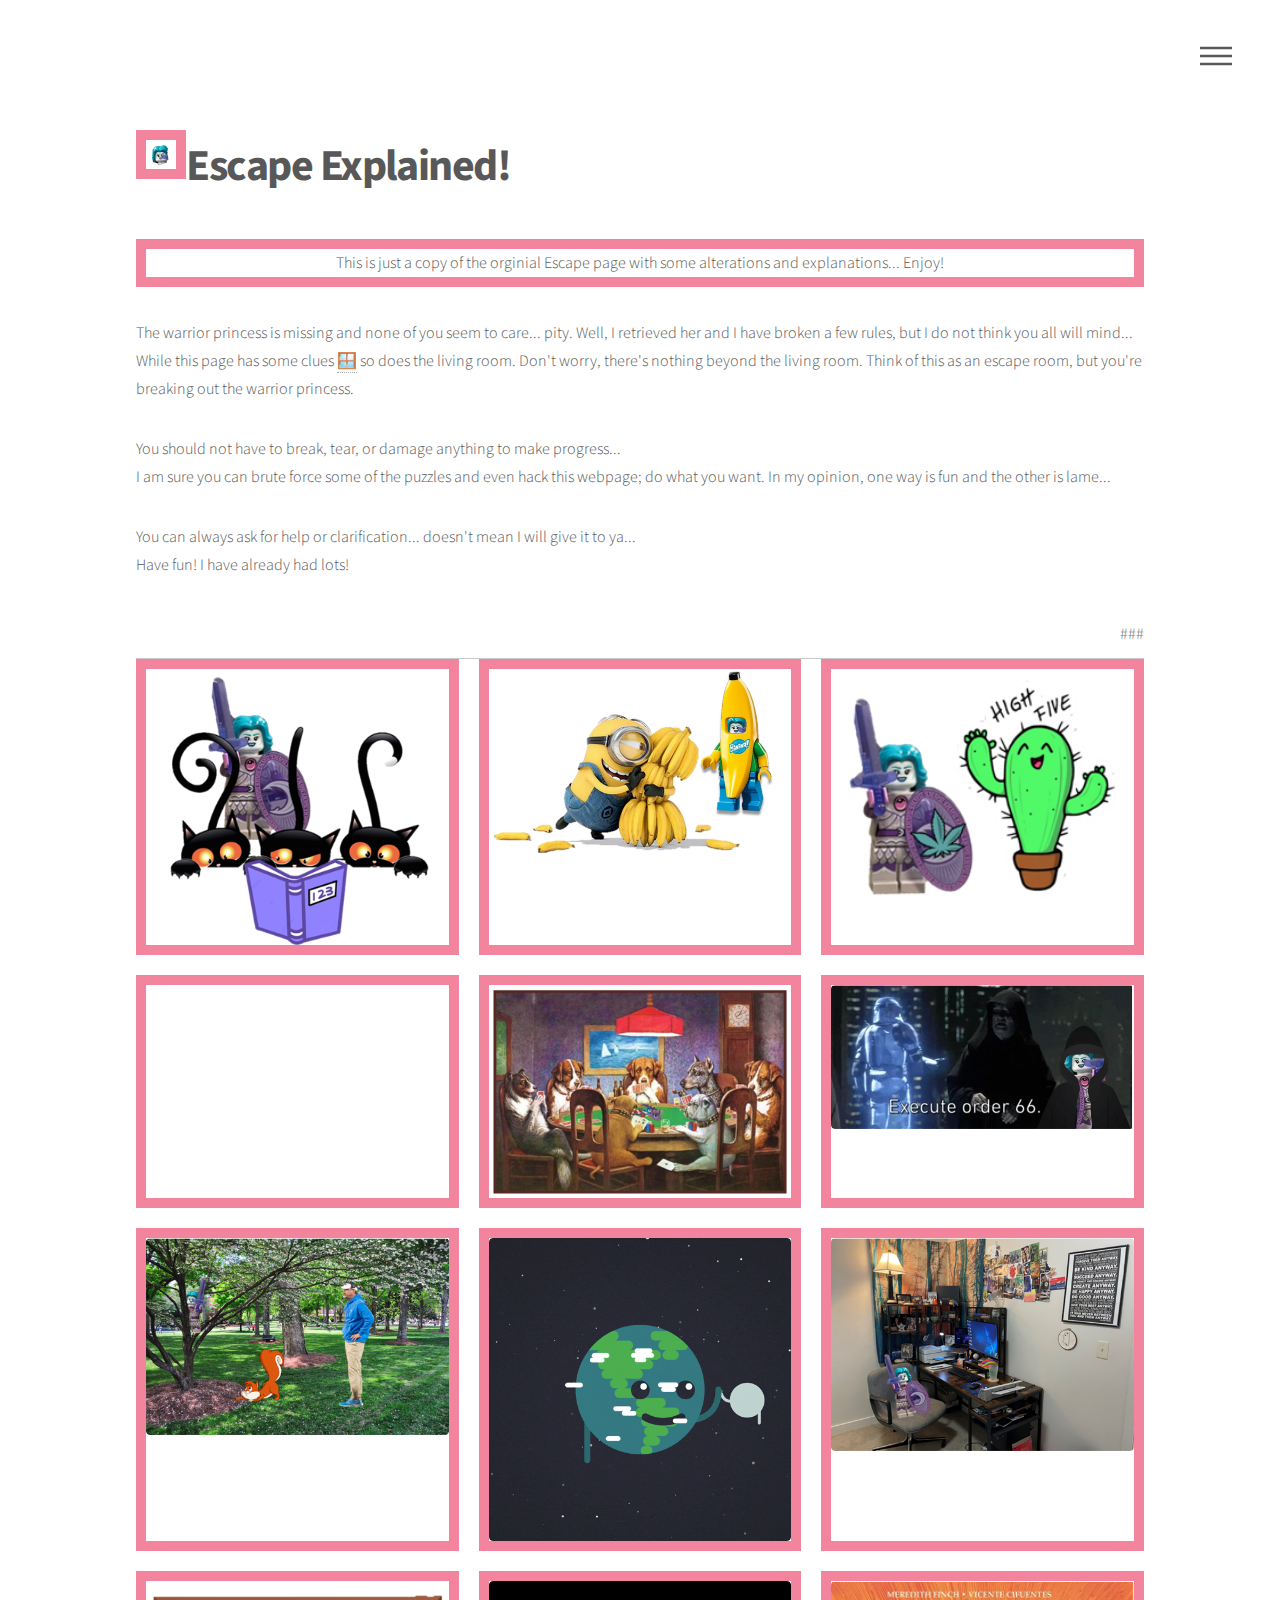
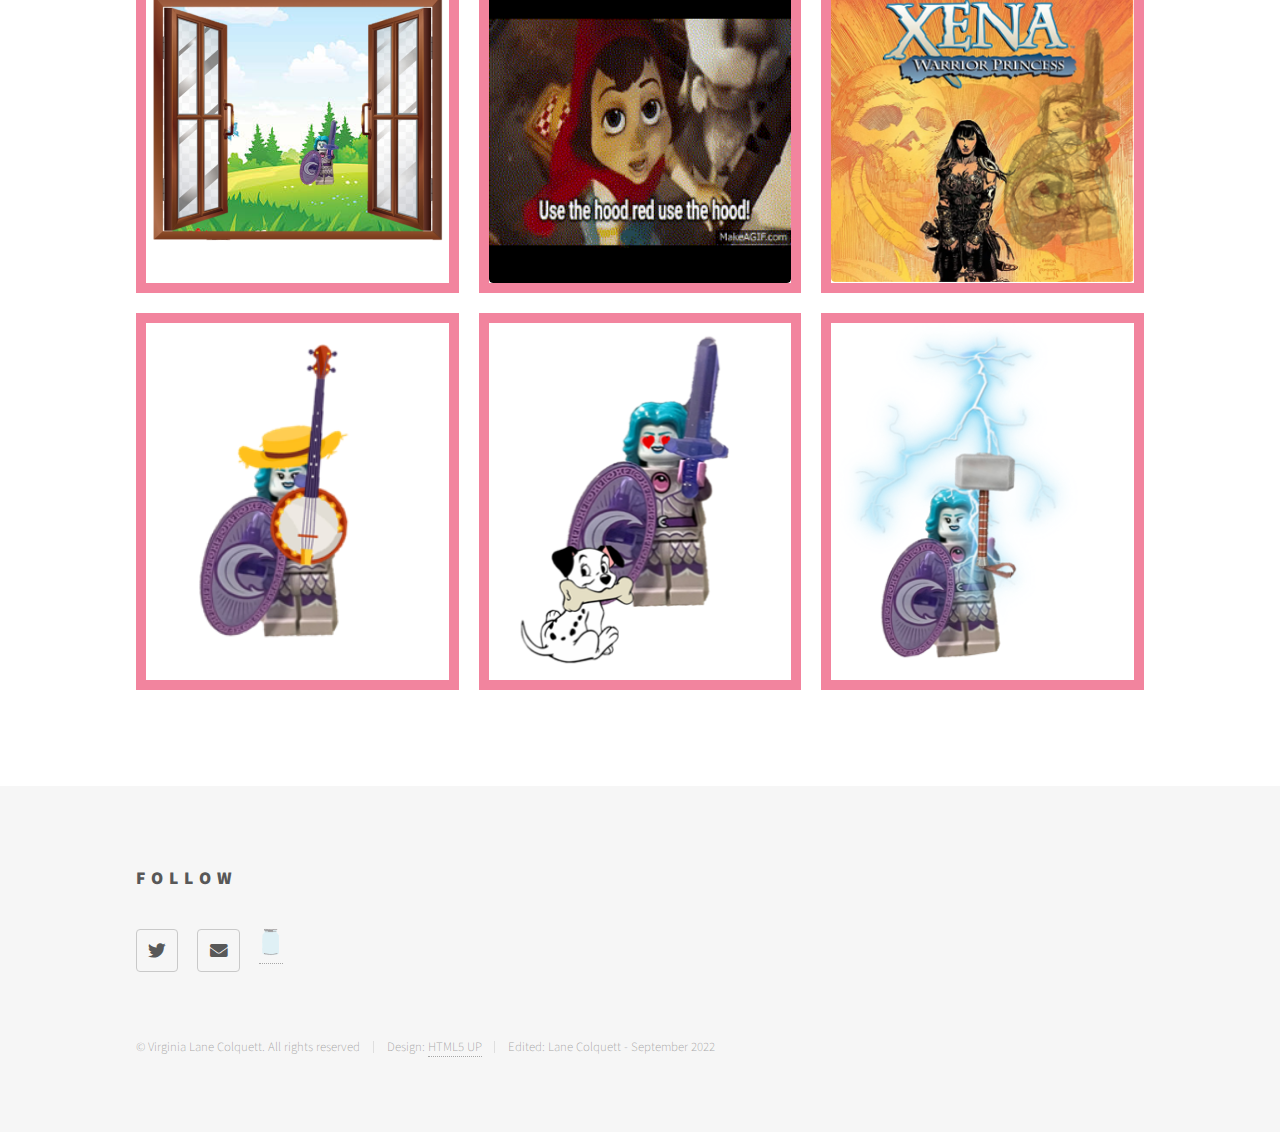
==== commit 81111835: "added some graphics for storage" ====
--- a/index.html
+++ b/index.html
@@ -1,364 +1,365 @@
-<!DOCTYPE HTML>
-<!--
-	Phantom by HTML5 UP
-	html5up.net | @ajlkn
-	Free for personal and commercial use under the CCA 3.0 license (html5up.net/license)
--->
-<html>
-	<head>
-		<meta charset="utf-8" />
-		<meta name="viewport" content="width=device-width, initial-scale=1, user-scalable=no" />
-		<link rel="stylesheet" href="assets/css/main.css" />
-		<title>Escape</title>
-    	<link rel="icon" type="image/png"  href="media/wp_head.png">
-		<noscript><link rel="stylesheet" href="assets/css/noscript.css" /></noscript>
-	</head>
-	<body class="is-preload">
-		<script>
-			bn=""
-			a066="", a345="", a284="", a246="", a803="", a787="", a688="", a662="", a143="", a343="", a800="", a439="", a425="";
-			function banana(){
-				bn = document.getElementById("minions").style.display = "inline"
-				if(a066 == "inline" && a345 == "inline" && a284 == "inline" && a246 == "inline" && a803 == "inline" && a787 == "inline" && a688 == "inline" &&
-				a662 == "inline" && a143 == "inline" && a343 == "inline" && a800 == "inline" && a439 == "inline" && a425 == "inline" && bn == "inline"){
-					document.getElementById("earth").style.display = "inline"
-					console.log("hello earth")
-				}
-			}
-			function squirrel(){
-				console.log(document.getElementById("squirrel").innerHTML)
-				document.getElementById("squirrel").innerHTML = "<a href='squirrel.html'><img src='media/squirrel_suit.png' alt='' height='5%' width='5%'/></a>"
-			}
-			
-			
-			function reappear(){
-				//var code = keyCode.toString()
-				var keyCode = document.getElementById("clues");
-				//console.log(keyCode.value)
-				var checker = keyCode.value.length
-				if(checker === 3){
-					var clue = keyCode.value
-					console.log("yippee")
-					switch(clue){
-						case "066"://1
-							console.log("executed");
-							a066 = document.getElementById("order66").style.display = "inline"
-							keyCode.value = "";
-							break;
-						case "345"://2
-							 a345 = document.getElementById("xena").style.display = "inline"
-							keyCode.value = "";
-							break;
-						case "284": //3
-							 a284 = document.getElementById("thor").style.display = "inline"
-							keyCode.value = "";
-							break;
-						case "911": //4
-							 a246 = document.getElementById("use_the_hood_lego").style.display = "inline"
-							keyCode.value = "";
-							break;
-						case "803": //5
-							 a803 = document.getElementById("hideandseek").style.display = "inline"
-							keyCode.value = "";
-							break;
-						case "787": //6
-							 a787 = document.getElementById("banjo").style.display = "inline"
-							keyCode.value = "";
-							break;
-						case "688": //7
-							 a688 = document.getElementById("dogs").style.display = "inline"
-							keyCode.value = "";
-							break;
-						case "343"://8
-							 a343 = document.getElementById("windows").style.display = "inline"
-							keyCode.value = "";
-							break;
-						case "662"://9
-							 a662 = document.getElementById("grove").style.display = "inline"
-							keyCode.value = "";
-							break;
-						case "143"://10
-							 a143 = document.getElementById("puppy").style.display = "inline"
-							keyCode.value = "";
-							break;
-						case "439"://11
-							 a439 = document.getElementById("desk").style.display = "inline"
-							keyCode.value = "";
-							break;
-						case "425"://12
-							 a425 = document.getElementById("cactus").style.display = "inline"
-							keyCode.value = "";
-							break;
-						case "800": //13
-							 a800 = document.getElementById("math_cats").style.display = "inline"
-							keyCode.value = "";
-							break;
-						default:
-							keyCode.value = "";
-							break;
-					}
-				}
-				console.log(a066, a345, a284, a246, a803, a787, a688, a662, a143, a343, a800, a439, a425);
-				if(a066 == "inline" && a345 == "inline" && a284 == "inline" && a246 == "inline" && a803 == "inline" && a787 == "inline" && a688 == "inline" &&
-				a662 == "inline" && a143 == "inline" && a343 == "inline" && a800 == "inline" && a439 == "inline" && a425 == "inline" && bn == "inline"){
-					document.getElementById("earth").style.display = "inline"
-					console.log("hello earth")
-				}
-			}
-		</script>
-		<!-- Wrapper -->
-			<div id="wrapper">
-
-				<!-- Header -->
-					<header id="header">
-						<div class="inner">
-
-							<!-- Logo -->
-								<!--a href="https://vlcolquett.github.io/" class="logo">
-									<span class="symbol"><img src="images/duck.png" alt="" /></span><span class="title">Virginia Lane Colquett</span>
-								</a-->
-
-							<!-- Nav -->
-								<nav>
-									<ul>
-										<li><a href="#menu">Menu</a></li>
-									</ul>
-								</nav>
-
-						</div>
-					</header>
-
-				<!-- Menu -->
-					<nav id="menu">
-						<h2>Menu</h2>
-						<ul>
-							<!--li><a href="https://vlcolquett.github.io/">Home</a></li-->
-							<li onclick="banana()">&#127820;</li>
-							<li><a href="dino.html"><img src="media/dino.png"></a></li>
-						</ul>
-					</nav>
-
-				<!-- Main -->
-					<div id="main">
-						<div class="inner">
-							<h1><span class="symbol" id="squirrel"><img src="media/wp_head.png" alt="" height="5%" width="5%" onclick="squirrel()"/></span>Escape</h1>
-							<!--span class="image main"><img src="images/pic13.jpg" alt="" /></span-->
-							<p>
-								The warrior princess is missing and none of you seem to care... pity. 
-								Well, I retrieved her and I have broken a few rules, but I do not think you all will mind... 
-								While this page has some clues <a href="windows.html">&#129695;</a> so does the living room. Don't worry, there's nothing beyond the
-								living room. Think of this as an escape room, but you're breaking out the warrior princess.
-							</p>
-							<p>You should not have to break, tear, or damage anything to make progress...<br>
-								I am sure you can brute force some of the puzzles and even hack this webpage; do what you want.
-								In my opinion, one way is fun and the other is lame...
-							</p>
-							<p>You can always ask for help or clarification... doesn't mean I will give it to ya...<br>
-							Have fun! I have already had lots!</p>
-							<div id="form">
-								<input type="text" id="clues" placeholder="###" maxlength="3" style="text-align:right;" onkeyup="reappear()">
-							</div>
-							<section class="tiles">
-								<article class="style3" id="math_cats" style="display:none;">
-									<span class="image">
-										<img src="media/math_cats.png" alt="" />
-									</span>
-									<a href="media/grid/1.png" target="_blank">
-										<h2></h2>
-										<div class="content">
-											<p></p>
-										</div>
-									</a>
-								</article>
-								<article class="style3" id="minions" style="display:none;">
-									<span class="image">
-										<img src="media/minions.png" alt="" />
-									</span>
-									<a href="media/grid/2.png" target="_blank">
-										<h2></h2>
-										<div class="content">
-											<p></p>
-										</div>
-									</a>
-								</article>
-								<article class="style3" id="cactus" style="display:none;">
-									<span class="image">
-										<img src="media/cactus.png" alt="" />
-									</span>
-									<a href="media/grid/3.png" target="_blank">
-										<h2></h2>
-										<div class="content">
-											<p></p>
-										</div>
-									</a>
-								</article>
-								<article class="style1" id="hideandseek" style="display:none;">
-									<span class="image">
-										<img src="media/hideandseek.png" alt="" />
-									</span>
-									<a href="media/grid/4.png" target="_blank">
-										<h2></h2>
-										<div class="content">
-											<p></p>
-										</div>
-									</a>
-								</article>
-								<article class="style3" id="dogs" style="display:none;">
-									<span class="image">
-										<img src="media/dogsplayingpoker.png" alt="" />
-									</span>
-									<a href="media/grid/5.png"target="_blank">
-										<h2></h2>
-										<div class="content">
-											<p></p>
-										</div>
-									</a>
-								</article>
-								<article class="style3" id="order66" style="display:none;"style="display:none;">
-									<span class="image">
-										<img src="media/order66.png" alt="" />
-									</span>
-									<a href="media/grid/6.png" target="_blank">
-										<h2></h2>
-										<div class="content">
-											<p></p>
-										</div>
-									</a>
-								</article>
-								<article class="style3" id="grove" style="display:none;">
-									<span class="image">
-										<img src="media/grove.png" alt="" />
-									</span>
-									<a href="media/grid/7.png" target="_blank">
-										<h2></h2>
-										<div class="content">
-											<p></p>
-										</div>
-									</a>
-								</article>
-								<article class="style3" id="earth" style="display:none;">
-									<span class="image">
-										<img src="media/earth.gif" alt="" />
-									</span>
-									<a href="astronaut.html">
-										<h2></h2>
-										<div class="content">
-											<p></p>
-										</div>
-									</a>
-								</article>	
-								<article class="style3" id="desk" style="display:none;">
-									<span class="image">
-										<img src="media/desk.png" alt="" />
-									</span>
-									<a href="media/grid/9.png" target="_blank">
-										<h2></h2>
-										<div class="content">
-											<p></p>
-										</div>
-									</a>
-								</article>
-								<article class="style3" id="windows" style="display:none;">
-									<span class="image">
-										<img src="media/window.png" alt="" />
-									</span>
-									<a href="media/grid/10.png" target="_blank">
-										<h2></h2>
-										<div class="content">
-											<p></p>
-										</div>
-									</a>
-								</article>
-								<article class="style2" id="use_the_hood_lego" style="display:none;">
-									<span class="image">
-										<img src="media/use_the_hood_lego.gif" alt="" />
-									</span>
-									<a href="media/grid/11.png" target="_blank">
-										<h2></h2>
-										<div class="content">
-											<p></p>
-										</div>
-									</a>
-								</article>
-								<article class="style3" id="xena" style="display:none;">
-									<span class="image">
-										<img src="media/xena.png" alt="" />
-									</span>
-									<a href="media/grid/12.png" target="_blank">
-										<h2></h2>
-										<div class="content">
-											<p></p>
-										</div>
-									</a>
-								</article>
-								<article class="style3" id="banjo" style="display:none;">
-									<span class="image">
-										<img src="media/banjo_wp.png" alt="" />
-									</span>
-									<a href="media/grid/13.png" target="_blank">
-										<h2></h2>
-										<div class="content">
-											<p></p>
-										</div>
-									</a>
-								</article>
-								<article class="style3" id="puppy" style="display:none;">
-									<span class="image">
-										<img src="media/puppy.png" alt="" />
-									</span>
-									<a href="media/grid/14.png" target="_blank">
-										<h2></h2>
-										<div class="content">
-											<p></p>
-										</div>
-									</a>
-								</article>
-								<article class="style3" id="thor" style="display:none;">
-									<span class="image">
-										<img src="media/warrior_princess_thor.png" alt="" />
-									</span>
-									<a href="media/grid/15.png" target="_blank">
-										<h2></h2>
-										<div class="content">
-											<p></p>
-										</div>
-									</a>
-								</article>	
-							</section>
-						</div>
-					</div>
-
-				<!-- Footer -->
-				<footer id="footer">
-					<div class="inner">
-						<section>
-							<h2>Follow</h2>
-							<ul class="icons">
-								<li><a href="https://twitter.com/lanecolquett" class="icon brands style2 fa-twitter"><span class="label">Twitter</span></a></li>
-								<!--li><a href="#" class="icon brands style2 fa-facebook-f"><span class="label">Facebook</span></a></li-->
-								<!--li><a href="#" class="icon brands style2 fa-instagram"><span class="label">Instagram</span></a></li-->
-								<!--li><a href="#" class="icon brands style2 fa-dribbble"><span class="label">Dribbble</span></a></li-->
-								<!--li><a href="https://github.com/vlcolquett" class="icon brands style2 fa-github"><span class="label">GitHub</span></a></li-->
-								<!--li><a href="#" class="icon brands style2 fa-500px"><span class="label">500px</span></a></li-->
-								<!--li><a href="#" class="icon solid style2 fa-phone"><span class="label">Phone</span></a></li-->
-								<li><a href="mailto:vlcolquett@hotmail.com.com?subject=mail from my website" class="icon solid style2 fa-envelope"><span class="label">Email</span></a></li>
-								<li><a href="media/bottle_cap.png" target="_blank"><img src="media/jar.png" alt="jar" height="30px"/></a></li>
-							</ul>
-						</section>
-						<ul class="copyright">
-							<li>&copy; Virginia Lane Colquett. All rights reserved</li><li>Design: <a href="http://html5up.net">HTML5 UP</a></li><li>Edited: Lane Colquett - September 2022</li>
-						</ul>
-					</div>
-				</footer>
-
-			</div>
-
-		<!-- Scripts -->
-			<script src="assets/js/jquery.min.js"></script>
-			<script src="assets/js/browser.min.js"></script>
-			<script src="assets/js/breakpoints.min.js"></script>
-			<script src="assets/js/util.js"></script>
-			<script src="assets/js/main.js"></script>
-
-	</body>
+<!DOCTYPE HTML>
+<!--
+	Phantom by HTML5 UP
+	html5up.net | @ajlkn
+	Free for personal and commercial use under the CCA 3.0 license (html5up.net/license)
+-->
+<html>
+	<head>
+		<meta charset="utf-8" />
+		<meta name="viewport" content="width=device-width, initial-scale=1, user-scalable=no" />
+		<link rel="stylesheet" href="assets/css/main.css" />
+		<title>Escape</title>
+    	<link rel="icon" type="image/png"  href="media/wp_head.png">
+		<noscript><link rel="stylesheet" href="assets/css/noscript.css" /></noscript>
+	</head>
+	<body class="is-preload">
+		<script>
+			bn=""
+			a066="", a345="", a284="", a246="", a803="", a787="", a688="", a662="", a143="", a343="", a800="", a439="", a425="";
+			function banana(){
+				bn = document.getElementById("minions").style.display = "inline"
+				if(a066 == "inline" && a345 == "inline" && a284 == "inline" && a246 == "inline" && a803 == "inline" && a787 == "inline" && a688 == "inline" &&
+				a662 == "inline" && a143 == "inline" && a343 == "inline" && a800 == "inline" && a439 == "inline" && a425 == "inline" && bn == "inline"){
+					document.getElementById("earth").style.display = "inline"
+					console.log("hello earth")
+				}
+			}
+			function squirrel(){
+				console.log(document.getElementById("squirrel").innerHTML)
+				document.getElementById("squirrel").innerHTML = "<a href='squirrel.html'><img src='media/squirrel_suit.png' alt='' height='5%' width='5%'/></a>"
+			}
+			
+			
+			function reappear(){
+				//var code = keyCode.toString()
+				var keyCode = document.getElementById("clues");
+				//console.log(keyCode.value)
+				var checker = keyCode.value.length
+				if(checker === 3){
+					var clue = keyCode.value
+					console.log("yippee")
+					switch(clue){
+						case "066"://1
+							console.log("executed");
+							a066 = document.getElementById("order66").style.display = "inline"
+							keyCode.value = "";
+							break;
+						case "345"://2
+							 a345 = document.getElementById("xena").style.display = "inline"
+							keyCode.value = "";
+							break;
+						case "284": //3
+							 a284 = document.getElementById("thor").style.display = "inline"
+							keyCode.value = "";
+							break;
+						case "911": //4
+							 a246 = document.getElementById("use_the_hood_lego").style.display = "inline"
+							keyCode.value = "";
+							break;
+						case "803": //5
+							 a803 = document.getElementById("hideandseek").style.display = "inline"
+							keyCode.value = "";
+							break;
+						case "787": //6
+							 a787 = document.getElementById("banjo").style.display = "inline"
+							keyCode.value = "";
+							break;
+						case "688": //7
+							 a688 = document.getElementById("dogs").style.display = "inline"
+							keyCode.value = "";
+							break;
+						case "343"://8
+							 a343 = document.getElementById("windows").style.display = "inline"
+							keyCode.value = "";
+							break;
+						case "662"://9
+							 a662 = document.getElementById("grove").style.display = "inline"
+							keyCode.value = "";
+							break;
+						case "143"://10
+							 a143 = document.getElementById("puppy").style.display = "inline"
+							keyCode.value = "";
+							break;
+						case "439"://11
+							 a439 = document.getElementById("desk").style.display = "inline"
+							keyCode.value = "";
+							break;
+						case "425"://12
+							 a425 = document.getElementById("cactus").style.display = "inline"
+							keyCode.value = "";
+							break;
+						case "800": //13
+							 a800 = document.getElementById("math_cats").style.display = "inline"
+							keyCode.value = "";
+							break;
+						default:
+							keyCode.value = "";
+							break;
+					}
+				}
+				console.log(a066, a345, a284, a246, a803, a787, a688, a662, a143, a343, a800, a439, a425);
+				if(a066 == "inline" && a345 == "inline" && a284 == "inline" && a246 == "inline" && a803 == "inline" && a787 == "inline" && a688 == "inline" &&
+				a662 == "inline" && a143 == "inline" && a343 == "inline" && a800 == "inline" && a439 == "inline" && a425 == "inline" && bn == "inline"){
+					document.getElementById("earth").style.display = "inline"
+					console.log("hello earth")
+				}
+			}
+		</script>
+		<!-- Wrapper -->
+			<div id="wrapper">
+
+				<!-- Header -->
+					<header id="header">
+						<div class="inner">
+
+							<!-- Logo -->
+								<!--a href="https://vlcolquett.github.io/" class="logo">
+									<span class="symbol"><img src="images/duck.png" alt="" /></span><span class="title">Virginia Lane Colquett</span>
+								</a-->
+
+							<!-- Nav -->
+								<nav>
+									<ul>
+										<li><a href="#menu">Menu</a></li>
+									</ul>
+								</nav>
+
+						</div>
+					</header>
+
+				<!-- Menu -->
+					<nav id="menu">
+						<h2>Menu</h2>
+						<ul>
+							<li onclick="banana()">&#127820;</li>
+							<li><a href="dino.html"><img src="media/dino.png"></a></li>
+							<li><a href="https://vlcolquett.github.io/">Home</a></li>
+						</ul>
+					</nav>
+
+				<!-- Main -->
+					<div id="main">
+						<div class="inner">
+							<h1><span class="symbol" id="squirrel"><img src="media/wp_head.png" alt="" height="5%" width="5%" onclick="squirrel()" style="border:10px solid #f2849e;"/></span>Escape Explained!</h1>
+							<!--span class="image main"><img src="images/pic13.jpg" alt="" /></span-->
+							<p style="text-align: center; border:10px solid #f2849e;">This is just a copy of the orginial Escape page with some alterations and explanations... Enjoy!</p>
+							<p>
+								The warrior princess is missing and none of you seem to care... pity. 
+								Well, I retrieved her and I have broken a few rules, but I do not think you all will mind... 
+								While this page has some clues <a href="windows.html">&#129695;</a> so does the living room. Don't worry, there's nothing beyond the
+								living room. Think of this as an escape room, but you're breaking out the warrior princess.
+							</p>
+							<p>You should not have to break, tear, or damage anything to make progress...<br>
+								I am sure you can brute force some of the puzzles and even hack this webpage; do what you want.
+								In my opinion, one way is fun and the other is lame...
+							</p>
+							<p>You can always ask for help or clarification... doesn't mean I will give it to ya...<br>
+							Have fun! I have already had lots!</p>
+							<div id="form">
+								<input type="text" id="clues" placeholder="###" maxlength="3" style="text-align:right;" onkeyup="reappear()">
+							</div>
+							<section class="tiles">
+								<article class="style3" id="math_cats" style="border:10px solid #f2849e;">
+									<span class="image">
+										<img src="media/math_cats.png" alt="" />
+									</span>
+									<a href="media/grid/1.png" target="_blank">
+										<h2></h2>
+										<div class="content">
+											<p style="color:#f2849e;">800</p>
+										</div>
+									</a>
+								</article>
+								<article class="style3" id="minions" style="border:10px solid #f2849e;">
+									<span class="image">
+										<img src="media/minions.png" alt="" />
+									</span>
+									<a href="media/grid/2.png" target="_blank">
+										<h2></h2>
+										<div class="content">
+											<p style="color:#f2849e;">*clicked*</p>
+										</div>
+									</a>
+								</article>
+								<article class="style3" id="cactus" style="border:10px solid #f2849e;">
+									<span class="image">
+										<img src="media/cactus.png" alt="" />
+									</span>
+									<a href="media/grid/3.png" target="_blank">
+										<h2></h2>
+										<div class="content">
+											<p style="color:#f2849e;">425</p>
+										</div>
+									</a>
+								</article>
+								<article class="style1" id="hideandseek" style="border:10px solid #f2849e;">
+									<span class="image">
+										<img src="media/hideandseek.png" alt="" />
+									</span>
+									<a href="media/grid/4.png" target="_blank">
+										<h2></h2>
+										<div class="content">
+											<p style="color:#f2849e;">803</p>
+										</div>
+									</a>
+								</article>
+								<article class="style3" id="dogs" style="border:10px solid #f2849e;">
+									<span class="image">
+										<img src="media/dogsplayingpoker.png" alt="" />
+									</span>
+									<a href="media/grid/5.png"target="_blank">
+										<h2></h2>
+										<div class="content">
+											<p style="color:#f2849e;">688</p>
+										</div>
+									</a>
+								</article>
+								<article class="style3" id="order66" style="border:10px solid #f2849e;">
+									<span class="image">
+										<img src="media/order66.png" alt="" />
+									</span>
+									<a href="media/grid/6.png" target="_blank">
+										<h2></h2>
+										<div class="content">
+											<p style="color:#f2849e;">066</p>
+										</div>
+									</a>
+								</article>
+								<article class="style3" id="grove" style="border:10px solid #f2849e;">
+									<span class="image">
+										<img src="media/grove.png" alt="" />
+									</span>
+									<a href="media/grid/7.png" target="_blank">
+										<h2></h2>
+										<div class="content">
+											<p style="color:#f2849e;">662</p>
+										</div>
+									</a>
+								</article>
+								<article class="style3" id="earth" style="border:10px solid #f2849e;">
+									<span class="image">
+										<img src="media/earth.gif" alt="" />
+									</span>
+									<a href="astronaut.html">
+										<h2></h2>
+										<div class="content">
+											<p style="color:#f2849e;">*unlocks when other 14 are displayed*</p>
+										</div>
+									</a>
+								</article>	
+								<article class="style3" id="desk" style="border:10px solid #f2849e;">
+									<span class="image">
+										<img src="media/desk.png" alt="" />
+									</span>
+									<a href="media/grid/9.png" target="_blank">
+										<h2></h2>
+										<div class="content">
+											<p style="color:#f2849e;">439</p>
+										</div>
+									</a>
+								</article>
+								<article class="style3" id="windows" style="border:10px solid #f2849e;">
+									<span class="image">
+										<img src="media/window.png" alt="" />
+									</span>
+									<a href="media/grid/10.png" target="_blank">
+										<h2></h2>
+										<div class="content">
+											<p style="color:#f2849e;">343</p>
+										</div>
+									</a>
+								</article>
+								<article class="style2" id="use_the_hood_lego" style="border:10px solid #f2849e;">
+									<span class="image">
+										<img src="media/use_the_hood_lego.gif" alt="" />
+									</span>
+									<a href="media/grid/11.png" target="_blank">
+										<h2></h2>
+										<div class="content">
+											<p style="color:#f2849e;">911</p>
+										</div>
+									</a>
+								</article>
+								<article class="style3" id="xena" style="border:10px solid #f2849e;">
+									<span class="image">
+										<img src="media/xena.png" alt="" />
+									</span>
+									<a href="media/grid/12.png" target="_blank">
+										<h2></h2>
+										<div class="content">
+											<p style="color:#f2849e;">345</p>
+										</div>
+									</a>
+								</article>
+								<article class="style3" id="banjo" style="border:10px solid #f2849e;">
+									<span class="image">
+										<img src="media/banjo_wp.png" alt="" />
+									</span>
+									<a href="media/grid/13.png" target="_blank">
+										<h2></h2>
+										<div class="content">
+											<p style="color:#f2849e;">787</p>
+										</div>
+									</a>
+								</article>
+								<article class="style3" id="puppy" style="border:10px solid #f2849e;">
+									<span class="image">
+										<img src="media/puppy.png" alt="" />
+									</span>
+									<a href="media/grid/14.png" target="_blank">
+										<h2></h2>
+										<div class="content">
+											<p style="color:#f2849e;">143</p>
+										</div>
+									</a>
+								</article>
+								<article class="style3" id="thor" style="border:10px solid #f2849e;">
+									<span class="image">
+										<img src="media/warrior_princess_thor.png" alt="" />
+									</span>
+									<a href="media/grid/15.png" target="_blank">
+										<h2></h2>
+										<div class="content">
+											<p style="color:#f2849e;">284</p>
+										</div>
+									</a>
+								</article>	
+							</section>
+						</div>
+					</div>
+
+				<!-- Footer -->
+				<footer id="footer">
+					<div class="inner">
+						<section>
+							<h2>Follow</h2>
+							<ul class="icons">
+								<li><a href="https://twitter.com/lanecolquett" class="icon brands style2 fa-twitter"><span class="label">Twitter</span></a></li>
+								<!--li><a href="#" class="icon brands style2 fa-facebook-f"><span class="label">Facebook</span></a></li-->
+								<!--li><a href="#" class="icon brands style2 fa-instagram"><span class="label">Instagram</span></a></li-->
+								<!--li><a href="#" class="icon brands style2 fa-dribbble"><span class="label">Dribbble</span></a></li-->
+								<!--li><a href="https://github.com/vlcolquett" class="icon brands style2 fa-github"><span class="label">GitHub</span></a></li-->
+								<!--li><a href="#" class="icon brands style2 fa-500px"><span class="label">500px</span></a></li-->
+								<!--li><a href="#" class="icon solid style2 fa-phone"><span class="label">Phone</span></a></li-->
+								<li><a href="mailto:vlcolquett@hotmail.com.com?subject=mail from my website" class="icon solid style2 fa-envelope"><span class="label">Email</span></a></li>
+								<li><a href="media/bottle_cap.png" target="_blank"><img src="media/jar.png" alt="jar" height="30px"/></a></li>
+							</ul>
+						</section>
+						<ul class="copyright">
+							<li>&copy; Virginia Lane Colquett. All rights reserved</li><li>Design: <a href="http://html5up.net">HTML5 UP</a></li><li>Edited: Lane Colquett - September 2022</li>
+						</ul>
+					</div>
+				</footer>
+
+			</div>
+
+		<!-- Scripts -->
+			<script src="assets/js/jquery.min.js"></script>
+			<script src="assets/js/browser.min.js"></script>
+			<script src="assets/js/breakpoints.min.js"></script>
+			<script src="assets/js/util.js"></script>
+			<script src="assets/js/main.js"></script>
+
+	</body>
 </html>--- a/assets/css/noscript.css
+++ b/assets/css/noscript.css
@@ -1,7 +1,7 @@
-/*
-	Phantom by HTML5 UP
-	html5up.net | @ajlkn
-	Free for personal and commercial use under the CCA 3.0 license (html5up.net/license)
+/*
+	Phantom by HTML5 UP
+	html5up.net | @ajlkn
+	Free for personal and commercial use under the CCA 3.0 license (html5up.net/license)
 */
 
 /* Tiles */
